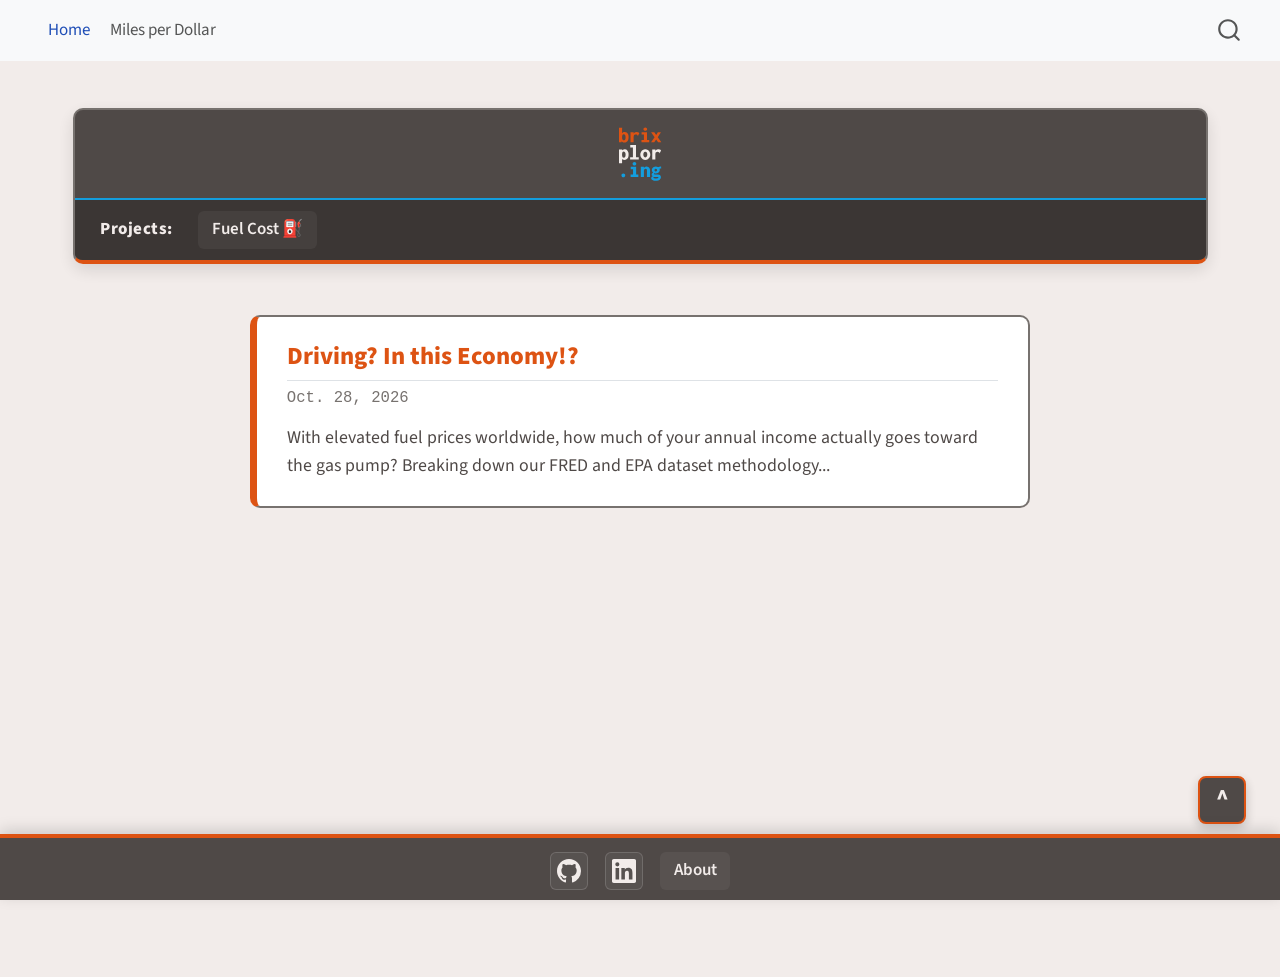
==== index.html @ 13d67060 "Built site for gh-pages" ====
<!DOCTYPE html>
<html xmlns="http://www.w3.org/1999/xhtml" lang="en" xml:lang="en"><head>

<meta charset="utf-8">
<meta name="generator" content="quarto-1.11.9">

<meta name="viewport" content="width=device-width, initial-scale=1.0, user-scalable=yes">


<title>brixplor.ing | Home</title>
<style>
/* Default styles provided by pandoc.
** See https://pandoc.org/MANUAL.html#variables-for-html for config info.
*/
span.smallcaps{font-variant: small-caps;}
div.columns{display: flex; gap: 1.5em;}
div.column{flex: auto;}
@media screen {
div.columns{gap: min(4vw, 1.5em);}
div.column{overflow-x: auto;}
}
div.hanging-indent{margin-left: 1.5em; text-indent: -1.5em;}
ul.task-list{list-style: none;}
ul.task-list li input[type="checkbox"] {
  width: 0.8em;
  margin: 0 0.8em 0.2em -1em; /* quarto-specific, see https://github.com/quarto-dev/quarto-cli/issues/4556 */ 
  vertical-align: middle;
}
</style>


<script src="site_libs/quarto-nav/quarto-nav.js"></script>
<script src="site_libs/quarto-nav/headroom.min.js"></script>
<script src="site_libs/clipboard/clipboard.min.js"></script>
<script src="site_libs/quarto-search/autocomplete.umd.js"></script>
<script src="site_libs/quarto-search/fuse.min.js"></script>
<script src="site_libs/quarto-search/quarto-search.js"></script>
<meta name="quarto:offset" content="./">
<script src="site_libs/quarto-html/quarto.js" type="module"></script>
<script src="site_libs/quarto-html/tabsets/tabsets.js" type="module"></script>
<script src="site_libs/quarto-html/scrollable-regions/scrollable-regions.js" type="module"></script>
<script src="site_libs/quarto-html/popper.min.js"></script>
<script src="site_libs/quarto-html/tippy.umd.min.js"></script>
<script src="site_libs/quarto-html/anchor.min.js"></script>
<link href="site_libs/quarto-html/tippy.css" rel="stylesheet">
<link href="site_libs/quarto-html/quarto-syntax-highlighting-63b5708e65d6cd79cd7618c58d0c21e7.css" rel="stylesheet" id="quarto-text-highlighting-styles">
<script src="site_libs/bootstrap/bootstrap.min.js"></script>
<link href="site_libs/bootstrap/bootstrap-icons.css" rel="stylesheet">
<link href="site_libs/bootstrap/bootstrap-8d3ad9c781c51ccd60b292c95058b2c2.min.css" rel="stylesheet" append-hash="true" id="quarto-bootstrap" data-mode="light">
<script id="quarto-search-options" type="application/json">{
  "location": "navbar",
  "copy-button": false,
  "collapse-after": 3,
  "panel-placement": "end",
  "type": "overlay",
  "limit": 50,
  "keyboard-shortcut": [
    "f",
    "/",
    "s"
  ],
  "show-item-context": false,
  "language": {
    "search-no-results-text": "No results",
    "search-matching-documents-text": "matching documents",
    "search-copy-link-title": "Copy link to search",
    "search-hide-matches-text": "Hide additional matches",
    "search-more-match-text": "more match in this document",
    "search-more-matches-text": "more matches in this document",
    "search-clear-button-title": "Clear",
    "search-text-placeholder": "",
    "search-detached-cancel-button-title": "Cancel",
    "search-submit-button-title": "Submit",
    "search-label": "Search"
  }
}</script>


<link rel="stylesheet" href="styles.css">
</head>

<body class="nav-fixed quarto-light"><a id="quarto-skip-link" class="visually-hidden-focusable" href="#quarto-document-content">Skip to main content</a>

<div id="quarto-search-results"></div>
  <header id="quarto-header" class="headroom fixed-top">
    <nav class="navbar navbar-expand-lg " data-bs-theme="dark" aria-label="Site">
      <div class="navbar-container container-fluid">
      <div class="navbar-brand-container mx-auto">
    <a href="./index.html" class="navbar-brand navbar-brand-logo">
    <img src="./images/brixplor_logomintext.svg" alt="" class="navbar-logo light-content">
    <img src="./images/brixplor_logomintext.svg" alt="" class="navbar-logo dark-content">
    </a>
  </div>
          <button class="navbar-toggler" type="button" data-bs-toggle="collapse" data-bs-target="#navbarCollapse" aria-controls="navbarCollapse" aria-expanded="false" aria-label="Toggle navigation" onclick="if (window.quartoToggleHeadroom) { window.quartoToggleHeadroom(); }">
  <span class="navbar-toggler-icon"></span>
</button>
          <div class="collapse navbar-collapse" id="navbarCollapse">
            <ul class="navbar-nav navbar-nav-scroll me-auto">
  <li class="nav-item">
    <a class="nav-link active" href="./index.html" aria-current="page"> 
<span class="menu-text">Home</span></a>
  </li>  
  <li class="nav-item">
    <a class="nav-link" href="./mpg.html"> 
<span class="menu-text">Miles per Dollar</span></a>
  </li>  
</ul>
          </div> <!-- /navcollapse -->
            <div class="quarto-navbar-tools">
</div>
            <div id="quarto-search" class="" title="Search"></div>
      </div> <!-- /container-fluid -->
    </nav>
</header>
<!-- content -->
<div id="quarto-content" class="quarto-container page-columns page-rows-contents page-layout-full page-navbar">
<!-- sidebar -->
<!-- margin-sidebar -->
    
<!-- main -->
<main class="content column-page" id="quarto-document-content" tabindex="-1"><header id="title-block-header" class="quarto-title-block"></header>
<header id="main-header" class="site-header">
  <div class="logo-stage">
    <a href="index.html" class="gliding-logo">
      <img src="images/brixplor_logomintext.svg" alt="brixplor.ing logo">
    </a>
  </div>

  <nav class="projects-bar" aria-label="Projects Navigation">
    <span class="projects-label">Projects:</span>
    <a href="mpg.html" class="project-link">Fuel Cost ⛽</a>
  </nav>
</header>

<script>
  // Glide logo from center to left on scroll
  const headerEl = document.getElementById("main-header");
  window.addEventListener("scroll", () => {
    if (window.scrollY > 40) {
      headerEl.classList.add("scrolled");
    } else {
      headerEl.classList.remove("scrolled");
    }
  });
</script>




<div class="home-wrapper">

  <!-- DATED WRITEUP POSTS -->
  <main class="posts-feed">

    <a href="mpg.html" class="post-card">
      <h2 class="post-title anchored">Driving? In this Economy!?</h2>
      <span class="post-date">Oct. 28, 2026</span>
      <p class="post-excerpt">
        With elevated fuel prices worldwide, how much of your annual income actually goes toward the gas pump? Breaking down our FRED and EPA dataset methodology...
      </p>
    </a>

  </main>

</div>

<!-- RETURN TO TOP BUTTON -->
<button id="backToTopBtn" class="back-to-top" title="Return to top" aria-label="Return to top">
  ^
</button>

<script>
  // Glide logo from center to left on scroll
  const headerEl = document.getElementById("main-header");
  window.addEventListener("scroll", () => {
    if (window.scrollY > 40) {
      headerEl.classList.add("scrolled");
    } else {
      headerEl.classList.remove("scrolled");
    }
  });

  // Smooth scroll back to top
  const backToTopBtn = document.getElementById("backToTopBtn");
  backToTopBtn.addEventListener("click", () => {
    window.scrollTo({ top: 0, behavior: "smooth" });
  });
</script>



</main> <!-- /main -->
<footer id="main-footer" class="site-footer">
  <div class="footer-content">
    <div class="footer-left">
      <!-- GitHub Repo Link -->
      <a href="https://github.com/brixplor/brixplor.ing" class="footer-icon-link" target="_blank" rel="noopener noreferrer" aria-label="GitHub Repository" title="GitHub Repository">
        <svg xmlns="http://www.w3.org/2000/svg" width="24" height="24" viewbox="0 0 24 24" fill="currentColor">
          <path d="M12 0C5.37 0 0 5.37 0 12c0 5.31 3.435 9.795 8.205 11.385.6.105.825-.255.825-.57 0-.285-.015-1.23-.015-2.235-3.015.555-3.795-.735-4.035-1.41-.135-.345-.72-1.41-1.23-1.695-.42-.225-1.02-.78-.015-.795.945-.015 1.62.87 1.845 1.23 1.08 1.815 2.805 1.305 3.495.99.105-.78.42-1.305.765-1.605-2.67-.3-5.46-1.335-5.46-5.925 0-1.305.465-2.385 1.23-3.225-.12-.3-.54-1.53.12-3.18 0 0 1.005-.315 3.3 1.23.96-.27 1.98-.405 3-.405s2.04.135 3 .405c2.295-1.56 3.3-1.23 3.3-1.23.66 1.65.24 2.88.12 3.18.765.84 1.23 1.905 1.23 3.225 0 4.605-2.805 5.625-5.475 5.925.435.375.81 1.095.81 2.22 0 1.605-.015 2.895-.015 3.3 0 .315.225.69.825.57A12.02 12.02 0 0024 12c0-6.63-5.37-12-12-12z"></path>
        </svg>
      </a>

      <!-- LinkedIn Profile Link -->
      <a href="https://www.linkedin.com/in/brian-whitney001/" class="footer-icon-link" target="_blank" rel="noopener noreferrer" aria-label="LinkedIn Profile" title="LinkedIn Profile">
        <svg xmlns="http://www.w3.org/2000/svg" width="24" height="24" viewbox="0 0 24 24" fill="currentColor">
          <path d="M20.447 20.452h-3.554v-5.569c0-1.328-.027-3.037-1.852-3.037-1.853 0-2.136 1.445-2.136 2.939v5.667H9.351V9h3.414v1.561h.046c.477-.9 1.637-1.85 3.37-1.85 3.601 0 4.267 2.37 4.267 5.455v6.286zM5.337 7.433a2.062 2.062 0 01-2.063-2.065 2.064 2.064 0 112.063 2.065zm1.782 13.019H3.555V9h3.564v11.452zM22.225 0H1.771C.792 0 0 .774 0 1.729v20.542C0 23.227.792 24 1.771 24h20.451C23.2 24 24 23.227 24 22.271V1.729C24 .774 23.2 0 22.222 0h.003z"></path>
        </svg>
      </a>

      <!-- About Page Link -->
      <a href="about.html" class="project-link">About</a>
    </div>
  </div>
</footer>
<script id="quarto-html-after-body" type="application/javascript">
  window.document.addEventListener("DOMContentLoaded", function (event) {
    const icon = "";
    const anchorJS = new window.AnchorJS();
    anchorJS.options = {
      placement: 'right',
      icon: icon
    };
    anchorJS.add('.anchored');
    const isCodeAnnotation = (el) => {
      for (const clz of el.classList) {
        if (clz.startsWith('code-annotation-')) {                     
          return true;
        }
      }
      return false;
    }
    const onCopySuccess = function(e) {
      // button target
      const button = e.trigger;
      // don't keep focus
      button.blur();
      // flash "checked"
      button.classList.add('code-copy-button-checked');
      var currentTitle = button.getAttribute("title");
      button.setAttribute("title", "Copied!");
      let tooltip;
      if (window.bootstrap) {
        button.setAttribute("data-bs-toggle", "tooltip");
        button.setAttribute("data-bs-placement", "left");
        button.setAttribute("data-bs-title", "Copied!");
        tooltip = new bootstrap.Tooltip(button, 
          { trigger: "manual", 
            customClass: "code-copy-button-tooltip",
            offset: [0, -8]});
        tooltip.show();    
      }
      setTimeout(function() {
        if (tooltip) {
          tooltip.hide();
          button.removeAttribute("data-bs-title");
          button.removeAttribute("data-bs-toggle");
          button.removeAttribute("data-bs-placement");
        }
        button.setAttribute("title", currentTitle);
        button.classList.remove('code-copy-button-checked');
      }, 1000);
      // clear code selection
      e.clearSelection();
    }
    const getTextToCopy = function(trigger) {
      const outerScaffold = trigger.parentElement.cloneNode(true);
      const codeEl = outerScaffold.querySelector('code');
      for (const childEl of codeEl.children) {
        if (isCodeAnnotation(childEl)) {
          childEl.remove();
        }
      }
      return codeEl.innerText;
    }
    const clipboard = new window.ClipboardJS('.code-copy-button:not([data-in-quarto-modal])', {
      text: getTextToCopy
    });
    clipboard.on('success', onCopySuccess);
    if (window.document.getElementById('quarto-embedded-source-code-modal')) {
      const clipboardModal = new window.ClipboardJS('.code-copy-button[data-in-quarto-modal]', {
        text: getTextToCopy,
        container: window.document.getElementById('quarto-embedded-source-code-modal')
      });
      clipboardModal.on('success', onCopySuccess);
    }
      var localhostRegex = new RegExp(/^(?:http|https):\/\/localhost\:?[0-9]*\//);
      var mailtoRegex = new RegExp(/^mailto:/);
        var filterRegex = new RegExp("https:\/\/brixplor\.github\.io\/brixplor\.ing\/");
      var isInternal = (href) => {
          return filterRegex.test(href) || localhostRegex.test(href) || mailtoRegex.test(href);
      }
      // Inspect non-navigation links and adorn them if external
      window.quartoDecorateExternalLinks = function (root) {
     var links = (root || window.document).querySelectorAll('a[href]:not(.nav-link):not(.navbar-brand):not(.toc-action):not(.sidebar-link):not(.sidebar-item-toggle):not(.pagination-link):not(.no-external):not([aria-hidden]):not(.dropdown-item):not(.quarto-navigation-tool):not(.about-link)');
      for (var i=0; i<links.length; i++) {
        const link = links[i];
        if (!isInternal(link.href)) {
          // undo the damage that might have been done by quarto-nav.js in the case of
          // links that we want to consider external
          if (link.dataset.originalHref !== undefined) {
            link.href = link.dataset.originalHref;
          }
          if (!link.classList.contains('no-external-icon')) {
          }
        }
      }
      };
      window.quartoDecorateExternalLinks(window.document);
    // Esc closes the popup (WCAG 1.4.13) and focus leaving both trigger and
    // popup closes it (WCAG 2.4.11); tippy handles neither for interactive popups.
    const hideOnEscAndFocusOut = {
      name: 'hideOnEscAndFocusOut',
      defaultValue: true,
      fn(instance) {
        const dismiss = () => {
          // A show scheduled by the trigger delay would otherwise reopen it
          instance.clearDelayTimeouts();
          instance.hide();
        };
        const onKeyDown = (event) => {
          if (event.key !== 'Escape') {
            return;
          }
          // Keep Esc from also reaching page handlers (e.g. reveal.js overview),
          // except an open reveal.js slide menu, which Esc should close too.
          // The menu handles keys only when its keyboard option is on.
          const menuHandlesEsc = window.Reveal?.getPlugin?.('menu')?.isOpen() &&
            window.Reveal.getConfig().menu?.keyboard !== false;
          if (!menuHandlesEsc) {
            event.stopPropagation();
          }
          if (instance.popper.contains(window.document.activeElement)) {
            // Disabled while refocusing so the focus trigger does not reopen it
            instance.disable();
            instance.reference.focus();
            instance.enable();
          }
          dismiss();
        };
        const onFocusOut = (event) => {
          const target = event.relatedTarget;
          if (target && !instance.reference.contains(target) &&
              !instance.popper.contains(target)) {
            dismiss();
          }
        };
        // On the trigger too: a click trigger (code-annotations: select) has no
        // blur handling. Attached for the instance's lifetime so leaving the
        // trigger also cancels a show still pending on the trigger delay.
        instance.reference.addEventListener('focusout', onFocusOut);
        return {
          onShow() {
            window.document.addEventListener('keydown', onKeyDown, true);
            instance.popper.addEventListener('focusout', onFocusOut);
          },
          onHide() {
            window.document.removeEventListener('keydown', onKeyDown, true);
            instance.popper.removeEventListener('focusout', onFocusOut);
          },
          onDestroy() {
            instance.reference.removeEventListener('focusout', onFocusOut);
          },
        };
      },
    };
    function tippyHover(el, contentFn, onTriggerFn, onUntriggerFn) {
      const config = {
        allowHTML: true,
        maxWidth: 500,
        delay: 100,
        arrow: false,
        appendTo: function(el) {
            return el.parentElement;
        },
        interactive: true,
        interactiveBorder: 10,
        theme: 'quarto',
        placement: 'bottom-start',
        plugins: [hideOnEscAndFocusOut],
      };
      if (contentFn) {
        config.content = contentFn;
      }
      if (onTriggerFn) {
        config.onTrigger = onTriggerFn;
      }
      if (onUntriggerFn) {
        config.onUntrigger = onUntriggerFn;
      }
      window.tippy(el, config); 
    }
    const noterefs = window.document.querySelectorAll('a[role="doc-noteref"]');
    for (var i=0; i<noterefs.length; i++) {
      const ref = noterefs[i];
      tippyHover(ref, function() {
        // use id or data attribute instead here
        let href = ref.getAttribute('data-footnote-href') || ref.getAttribute('href');
        try { href = new URL(href).hash; } catch {}
        const id = href.replace(/^#\/?/, "");
        const note = window.document.getElementById(id);
        if (note) {
          return note.innerHTML;
        } else {
          return "";
        }
      });
    }
    const xrefs = window.document.querySelectorAll('a.quarto-xref');
    const processXRef = (id, note) => {
      // Strip column container classes
      const stripColumnClz = (el) => {
        el.classList.remove("page-full", "page-columns");
        if (el.children) {
          for (const child of el.children) {
            stripColumnClz(child);
          }
        }
      }
      stripColumnClz(note)
      if (id === null || id.startsWith('sec-')) {
        // Special case sections, only their first couple elements
        const container = document.createElement("div");
        if (note.children && note.children.length > 2) {
          container.appendChild(note.children[0].cloneNode(true));
          for (let i = 1; i < note.children.length; i++) {
            const child = note.children[i];
            if (child.tagName === "P" && child.innerText === "") {
              continue;
            } else {
              container.appendChild(child.cloneNode(true));
              break;
            }
          }
          if (window.Quarto?.typesetMath) {
            window.Quarto.typesetMath(container);
          }
          return container.innerHTML
        } else {
          if (window.Quarto?.typesetMath) {
            window.Quarto.typesetMath(note);
          }
          return note.innerHTML;
        }
      } else {
        // Remove any anchor links if they are present
        const anchorLink = note.querySelector('a.anchorjs-link');
        if (anchorLink) {
          anchorLink.remove();
        }
        if (window.Quarto?.typesetMath) {
          window.Quarto.typesetMath(note);
        }
        if (note.classList.contains("callout")) {
          return note.outerHTML;
        } else {
          return note.innerHTML;
        }
      }
    }
    for (var i=0; i<xrefs.length; i++) {
      const xref = xrefs[i];
      tippyHover(xref, undefined, function(instance) {
        instance.disable();
        let url = xref.getAttribute('href');
        let hash = undefined; 
        if (url.startsWith('#')) {
          hash = url;
        } else {
          try { hash = new URL(url).hash; } catch {}
        }
        if (hash) {
          const id = hash.replace(/^#\/?/, "");
          const note = window.document.getElementById(id);
          if (note !== null) {
            try {
              const html = processXRef(id, note.cloneNode(true));
              instance.setContent(html);
            } finally {
              instance.enable();
              instance.show();
            }
          } else {
            // See if we can fetch this
            fetch(url.split('#')[0])
            .then(res => res.text())
            .then(html => {
              const parser = new DOMParser();
              const htmlDoc = parser.parseFromString(html, "text/html");
              const note = htmlDoc.getElementById(id);
              if (note !== null) {
                const html = processXRef(id, note);
                instance.setContent(html);
              } 
            }).finally(() => {
              instance.enable();
              instance.show();
            });
          }
        } else {
          // See if we can fetch a full url (with no hash to target)
          // This is a special case and we should probably do some content thinning / targeting
          fetch(url)
          .then(res => res.text())
          .then(html => {
            const parser = new DOMParser();
            const htmlDoc = parser.parseFromString(html, "text/html");
            const note = htmlDoc.querySelector('main.content');
            if (note !== null) {
              // This should only happen for chapter cross references
              // (since there is no id in the URL)
              // remove the first header
              if (note.children.length > 0 && note.children[0].tagName === "HEADER") {
                note.children[0].remove();
              }
              const html = processXRef(null, note);
              instance.setContent(html);
            } 
          }).finally(() => {
            instance.enable();
            instance.show();
          });
        }
      }, function(instance) {
      });
    }
        let selectedAnnoteEl;
        const selectorForAnnotation = ( cell, annotation) => {
          let cellAttr = 'data-code-cell="' + cell + '"';
          let lineAttr = 'data-code-annotation="' +  annotation + '"';
          const selector = 'span[' + cellAttr + '][' + lineAttr + ']';
          return selector;
        }
        const selectCodeLines = (annoteEl) => {
          const doc = window.document;
          const targetCell = annoteEl.getAttribute("data-target-cell");
          const targetAnnotation = annoteEl.getAttribute("data-target-annotation");
          const annoteSpan = window.document.querySelector(selectorForAnnotation(targetCell, targetAnnotation));
          const lines = annoteSpan.getAttribute("data-code-lines").split(",");
          const lineIds = lines.map((line) => {
            return targetCell + "-" + line;
          })
          // Each band is positioned against its own containing block, which is
          // not the offsetParent of the lines, so place it from client rects.
          const placeBand = (band, firstEl, lastEl, codeBlock) => {
            const container = band.offsetParent;
            if (container === null) {
              return;
            }
            const containerRect = container.getBoundingClientRect();
            // Reveal.js scales slides with a transform, so convert client
            // pixels back to the CSS pixels of the container.
            const scale = containerRect.height / container.offsetHeight || 1;
            const firstRect = firstEl.getBoundingClientRect();
            const lastRect = lastEl.getBoundingClientRect();
            const top = (firstRect.top - containerRect.top) / scale - container.clientTop + container.scrollTop;
            const height = (lastRect.bottom - firstRect.top) / scale;
            band.style.top = top - 2 + "px";
            band.style.height = height + 4 + "px";
            if (codeBlock) {
              // Without the copy button wrapper, the containing block is wider
              // than the code block, so span the code block explicitly.
              const blockRect = codeBlock.getBoundingClientRect();
              band.style.left = (blockRect.left - containerRect.left) / scale - container.clientLeft + container.scrollLeft + "px";
              band.style.width = blockRect.width / scale + "px";
            }
          };
          if (lineIds.length > 0) {
            const el = window.document.getElementById(lineIds[0]);
            const lastEl = window.document.getElementById(lineIds[lineIds.length - 1]);
            const parent = el.parentElement.parentElement;
            // cook up a div (if necessary) and position it
            let div = window.document.getElementById("code-annotation-line-highlight");
            if (div === null) {
              div = window.document.createElement("div");
              div.setAttribute("id", "code-annotation-line-highlight");
              div.style.position = 'absolute';
              parent.appendChild(div);
            }
            placeBand(div, el, lastEl, parent.closest("div.sourceCode") || parent);
            let gutterDiv = window.document.getElementById("code-annotation-line-highlight-gutter");
            if (gutterDiv === null) {
              gutterDiv = window.document.createElement("div");
              gutterDiv.setAttribute("id", "code-annotation-line-highlight-gutter");
              gutterDiv.style.position = 'absolute';
              const codeCell = window.document.getElementById(targetCell);
              const gutter = codeCell.querySelector('.code-annotation-gutter');
              gutter.appendChild(gutterDiv);
            }
            placeBand(gutterDiv, el, lastEl);
            selectedAnnoteEl = annoteEl;
          }
        };
        const unselectCodeLines = () => {
          const elementsIds = ["code-annotation-line-highlight", "code-annotation-line-highlight-gutter"];
          elementsIds.forEach((elId) => {
            const div = window.document.getElementById(elId);
            if (div) {
              div.remove();
            }
          });
          selectedAnnoteEl = undefined;
        };
          // Handle positioning of the toggle
      window.addEventListener(
        "resize",
        throttle(() => {
          elRect = undefined;
          if (selectedAnnoteEl) {
            selectCodeLines(selectedAnnoteEl);
          }
        }, 10)
      );
      function throttle(fn, ms) {
      let throttle = false;
      let timer;
        return (...args) => {
          if(!throttle) { // first call gets through
              fn.apply(this, args);
              throttle = true;
          } else { // all the others get throttled
              if(timer) clearTimeout(timer); // cancel #2
              timer = setTimeout(() => {
                fn.apply(this, args);
                timer = throttle = false;
              }, ms);
          }
        };
      }
        // Attach click handler to the DT
        const annoteDls = window.document.querySelectorAll('dt[data-target-cell]');
        for (const annoteDlNode of annoteDls) {
          annoteDlNode.addEventListener('click', (event) => {
            const clickedEl = event.target;
            if (clickedEl !== selectedAnnoteEl) {
              unselectCodeLines();
              const activeEl = window.document.querySelector('dt[data-target-cell].code-annotation-active');
              if (activeEl) {
                activeEl.classList.remove('code-annotation-active');
              }
              selectCodeLines(clickedEl);
              clickedEl.classList.add('code-annotation-active');
            } else {
              // Unselect the line
              unselectCodeLines();
              clickedEl.classList.remove('code-annotation-active');
            }
          });
        }
    const findCites = (el) => {
      const parentEl = el.parentElement;
      if (parentEl) {
        const cites = parentEl.dataset.cites;
        if (cites) {
          return {
            el,
            cites: cites.split(' ')
          };
        } else {
          return findCites(el.parentElement)
        }
      } else {
        return undefined;
      }
    };
    var bibliorefs = window.document.querySelectorAll('a[role="doc-biblioref"]');
    for (var i=0; i<bibliorefs.length; i++) {
      const ref = bibliorefs[i];
      const citeInfo = findCites(ref);
      if (citeInfo) {
        tippyHover(citeInfo.el, function() {
          var popup = window.document.createElement('div');
          citeInfo.cites.forEach(function(cite) {
            var citeDiv = window.document.createElement('div');
            citeDiv.classList.add('hanging-indent');
            citeDiv.classList.add('csl-entry');
            var biblioDiv = window.document.getElementById('ref-' + cite);
            if (biblioDiv) {
              citeDiv.innerHTML = biblioDiv.innerHTML;
            }
            popup.appendChild(citeDiv);
          });
          return popup.innerHTML;
        });
      }
    }
  });
  </script>
  <script type="application/javascript">
  window.quartoScrollableRegionsLabels = {"code":"Scrollable code","output":"Scrollable output"};
  </script>
</div> <!-- /content -->




</body></html>
---- site_libs/quarto-html/tippy.css ----
.tippy-box[data-animation=fade][data-state=hidden]{opacity:0}[data-tippy-root]{max-width:calc(100vw - 10px)}.tippy-box{position:relative;background-color:#333;color:#fff;border-radius:4px;font-size:14px;line-height:1.4;white-space:normal;outline:0;transition-property:transform,visibility,opacity}.tippy-box[data-placement^=top]>.tippy-arrow{bottom:0}.tippy-box[data-placement^=top]>.tippy-arrow:before{bottom:-7px;left:0;border-width:8px 8px 0;border-top-color:initial;transform-origin:center top}.tippy-box[data-placement^=bottom]>.tippy-arrow{top:0}.tippy-box[data-placement^=bottom]>.tippy-arrow:before{top:-7px;left:0;border-width:0 8px 8px;border-bottom-color:initial;transform-origin:center bottom}.tippy-box[data-placement^=left]>.tippy-arrow{right:0}.tippy-box[data-placement^=left]>.tippy-arrow:before{border-width:8px 0 8px 8px;border-left-color:initial;right:-7px;transform-origin:center left}.tippy-box[data-placement^=right]>.tippy-arrow{left:0}.tippy-box[data-placement^=right]>.tippy-arrow:before{left:-7px;border-width:8px 8px 8px 0;border-right-color:initial;transform-origin:center right}.tippy-box[data-inertia][data-state=visible]{transition-timing-function:cubic-bezier(.54,1.5,.38,1.11)}.tippy-arrow{width:16px;height:16px;color:#333}.tippy-arrow:before{content:"";position:absolute;border-color:transparent;border-style:solid}.tippy-content{position:relative;padding:5px 9px;z-index:1}
---- site_libs/quarto-html/quarto-syntax-highlighting-63b5708e65d6cd79cd7618c58d0c21e7.css ----
/* quarto syntax highlight colors */
:root {
  --quarto-hl-ot-color: #003B4F;
  --quarto-hl-at-color: #657422;
  --quarto-hl-ss-color: #20794D;
  --quarto-hl-an-color: #5E5E5E;
  --quarto-hl-fu-color: #4758AB;
  --quarto-hl-st-color: #20794D;
  --quarto-hl-cf-color: #003B4F;
  --quarto-hl-op-color: #5E5E5E;
  --quarto-hl-er-color: #AD0000;
  --quarto-hl-bn-color: #AD0000;
  --quarto-hl-al-color: #AD0000;
  --quarto-hl-va-color: #111111;
  --quarto-hl-bu-color: inherit;
  --quarto-hl-ex-color: inherit;
  --quarto-hl-pp-color: #AD0000;
  --quarto-hl-in-color: #5E5E5E;
  --quarto-hl-vs-color: #20794D;
  --quarto-hl-wa-color: #5E5E5E;
  --quarto-hl-do-color: #5E5E5E;
  --quarto-hl-im-color: #00769E;
  --quarto-hl-ch-color: #20794D;
  --quarto-hl-dt-color: #AD0000;
  --quarto-hl-fl-color: #AD0000;
  --quarto-hl-co-color: #5E5E5E;
  --quarto-hl-cv-color: #5E5E5E;
  --quarto-hl-cn-color: #8f5902;
  --quarto-hl-sc-color: #5E5E5E;
  --quarto-hl-dv-color: #AD0000;
  --quarto-hl-kw-color: #003B4F;
}

/* other quarto variables */
:root {
  --quarto-font-monospace: SFMono-Regular, Menlo, Monaco, Consolas, "Liberation Mono", "Courier New", monospace;
}

/* syntax highlight based on Pandoc's rules */
pre > code.sourceCode > span {
  color: #003B4F;
}

code.sourceCode > span {
  color: #003B4F;
}

div.sourceCode,
div.sourceCode pre.sourceCode {
  color: #003B4F;
}

/* Normal */
code span {
  color: #003B4F;
}

/* Alert */
code span.al {
  color: #AD0000;
  font-style: inherit;
}

/* Annotation */
code span.an {
  color: #5E5E5E;
  font-style: inherit;
}

/* Attribute */
code span.at {
  color: #657422;
  font-style: inherit;
}

/* BaseN */
code span.bn {
  color: #AD0000;
  font-style: inherit;
}

/* BuiltIn */
code span.bu {
  font-style: inherit;
}

/* ControlFlow */
code span.cf {
  color: #003B4F;
  font-weight: bold;
  font-style: inherit;
}

/* Char */
code span.ch {
  color: #20794D;
  font-style: inherit;
}

/* Constant */
code span.cn {
  color: #8f5902;
  font-style: inherit;
}

/* Comment */
code span.co {
  color: #5E5E5E;
  font-style: inherit;
}

/* CommentVar */
code span.cv {
  color: #5E5E5E;
  font-style: italic;
}

/* Documentation */
code span.do {
  color: #5E5E5E;
  font-style: italic;
}

/* DataType */
code span.dt {
  color: #AD0000;
  font-style: inherit;
}

/* DecVal */
code span.dv {
  color: #AD0000;
  font-style: inherit;
}

/* Error */
code span.er {
  color: #AD0000;
  font-style: inherit;
}

/* Extension */
code span.ex {
  font-style: inherit;
}

/* Float */
code span.fl {
  color: #AD0000;
  font-style: inherit;
}

/* Function */
code span.fu {
  color: #4758AB;
  font-style: inherit;
}

/* Import */
code span.im {
  color: #00769E;
  font-style: inherit;
}

/* Information */
code span.in {
  color: #5E5E5E;
  font-style: inherit;
}

/* Keyword */
code span.kw {
  color: #003B4F;
  font-weight: bold;
  font-style: inherit;
}

/* Operator */
code span.op {
  color: #5E5E5E;
  font-style: inherit;
}

/* Other */
code span.ot {
  color: #003B4F;
  font-style: inherit;
}

/* Preprocessor */
code span.pp {
  color: #AD0000;
  font-style: inherit;
}

/* SpecialChar */
code span.sc {
  color: #5E5E5E;
  font-style: inherit;
}

/* SpecialString */
code span.ss {
  color: #20794D;
  font-style: inherit;
}

/* String */
code span.st {
  color: #20794D;
  font-style: inherit;
}

/* Variable */
code span.va {
  color: #111111;
  font-style: inherit;
}

/* VerbatimString */
code span.vs {
  color: #20794D;
  font-style: inherit;
}

/* Warning */
code span.wa {
  color: #5E5E5E;
  font-style: italic;
}

.prevent-inlining {
  content: "</";
}

/*# sourceMappingURL=054cc16b9e9817627be6994582d2ffb5.css.map */
---- styles.css ----
/* css styles */
  :root {
    --brix-orange: #dd5313;
    --brix-blue: #139ddd;
    --brix-offwhite: #f2ecea;
    --brix-dark-gray: #4f4947;
    --brix-mid-gray: #77726f;
    --brix-card-bg: #ffffff;
  }

  body {
    background-color: var(--brix-offwhite);
    color: var(--brix-dark-gray);
  }

  /* Main Container */
  .home-wrapper {
    max-width: 960px;
    margin: 0 auto;
    padding: 0.5rem 1rem 4rem 1rem;
  }

  /* Sticky Header & Gliding Logo */
  .site-header {
    position: sticky;
    top: 0;
    z-index: 1000;
    background-color: var(--brix-dark-gray);
    border: 2px solid var(--brix-mid-gray);
    border-bottom: 4px solid var(--brix-orange);
    border-radius: 10px;
    overflow: hidden;
    margin-bottom: 2.5rem;
    box-shadow: 0 6px 18px rgba(0, 0, 0, 0.12);
  }

  .logo-stage {
    position: relative;
    height: 88px;
    display: flex;
    align-items: center;
    padding: 0 1.5rem;
    transition: height 0.35s ease;
  }

  .site-header.scrolled .logo-stage {
    height: 64px;
  }

  /* Starts centered, glides to the left on scroll */
  .gliding-logo {
    position: absolute;
    left: 50%;
    transform: translateX(-50%);
    transition: left 0.45s cubic-bezier(0.22, 1, 0.36, 1),
                transform 0.45s cubic-bezier(0.22, 1, 0.36, 1);
    display: flex;
    align-items: center;
    text-decoration: none;
  }

  .site-header.scrolled .gliding-logo {
    left: 1.5rem;
    transform: translateX(0);
  }

  .gliding-logo img {
    height: 54px;
    width: auto;
    transition: height 0.35s ease;
  }

  .site-header.scrolled .gliding-logo img {
    height: 40px;
  }

  /* Projects Navigation Bar */
  .projects-bar {
    background-color: #3b3634;
    border-top: 2px solid var(--brix-blue);
    padding: 0.65rem 1.5rem;
    display: flex;
    align-items: center;
    gap: 1.25rem;
    flex-wrap: wrap;
    font-size: 1rem;
  }

  .projects-label {
    font-weight: 800;
    color: var(--brix-offwhite);
    letter-spacing: 0.03em;
    margin-right: 0.25rem;
  }

  .project-link {
    color: var(--brix-offwhite);
    text-decoration: none;
    font-weight: 600;
    padding: 0.3rem 0.75rem;
    border-radius: 6px;
    border: 1px solid transparent;
    background-color: rgba(255, 255, 255, 0.05);
    transition: all 0.2s ease;
  }

  .project-link:hover {
    background-color: var(--brix-blue);
    color: #ffffff;
    border-color: var(--brix-offwhite);
    transform: translateY(-2px);
  }

  /* Dated Writeup Post Cards */
  .posts-feed {
    display: flex;
    flex-direction: column;
    gap: 1.5rem;
    max-width: 780px;
    margin: 0 auto;
  }

  .post-card {
    display: block;
    text-decoration: none;
    color: inherit;
    background-color: var(--brix-card-bg);
    border: 2px solid var(--brix-mid-gray);
    border-left: 7px solid var(--brix-orange);
    border-radius: 10px;
    padding: 1.5rem 1.75rem;
    transition: transform 0.22s cubic-bezier(0.22, 1, 0.36, 1),
                box-shadow 0.22s cubic-bezier(0.22, 1, 0.36, 1),
                border-color 0.22s ease;
  }

  /* Post button cursor hover animation */
  .post-card:hover {
    transform: translateY(-5px) scale(1.01);
    border-color: var(--brix-blue);
    border-left-color: var(--brix-blue);
    box-shadow: 0 10px 22px rgba(19, 157, 221, 0.18);
  }

  .post-title {
    margin: 0 0 0.35rem 0;
    font-size: 1.45rem;
    font-weight: 800;
    color: var(--brix-orange);
    transition: color 0.2s ease;
  }

  .post-card:hover .post-title {
    color: var(--brix-blue);
  }

  .post-date {
    font-family: monospace;
    font-size: 0.92rem;
    color: var(--brix-mid-gray);
    margin-bottom: 0.75rem;
    display: block;
  }

  .post-excerpt {
    margin: 0;
    font-size: 1.05rem;
    line-height: 1.6;
    color: var(--brix-dark-gray);
  }

  /* Return to Top Button */
  .back-to-top {
    position: fixed;
    bottom: 4.5rem;
    right: 2rem;
    width: 48px;
    height: 48px;
    border-radius: 8px;
    background-color: var(--brix-dark-gray);
    color: var(--brix-offwhite);
    border: 2px solid var(--brix-orange);
    font-size: 1.4rem;
    font-weight: 800;
    cursor: pointer;
    display: flex;
    align-items: center;
    justify-content: center;
    box-shadow: 0 4px 12px rgba(0, 0, 0, 0.2);
    transition: all 0.2s ease;
    z-index: 999;
  }

  .back-to-top:hover {
    background-color: var(--brix-orange);
    color: #ffffff;
    border-color: var(--brix-blue);
    transform: translateY(-3px);
  }

  /* Reserve space at the bottom of the page so the fixed footer never covers content */
body {
  padding-bottom: 4.5rem;
}

/* Fixed Footer Matching Header Styling */
.site-footer {
  position: fixed;
  bottom: 0;
  left: 0;
  width: 100%;
  z-index: 1000;
  background-color: var(--brix-dark-gray);
  border-top: 4px solid var(--brix-orange);
  box-shadow: 0 -4px 14px rgba(0, 0, 0, 0.15);
  padding: 0.6rem 1.5rem;
}

.footer-content {
  max-width: 960px;
  margin: 0 auto;
  display: flex;
  align-items: center;
  justify-content: center;
}

.footer-left {
  display: flex;
  align-items: center;
  gap: 1rem;
}

/* SVG Icon Buttons */
.footer-icon-link {
  color: var(--brix-offwhite);
  display: flex;
  align-items: center;
  justify-content: center;
  width: 38px;
  height: 38px;
  border-radius: 6px;
  border: 1px solid rgba(255, 255, 255, 0.15);
  background-color: rgba(255, 255, 255, 0.05);
  transition: all 0.2s ease;
}

.footer-icon-link:hover {
  background-color: var(--brix-blue);
  color: #ffffff;
  border-color: var(--brix-offwhite);
  transform: translateY(-2px);
}

.about-bio-card {
  max-width: 780px;
  margin: 0 auto 2.25rem auto;
  background-color: var(--brix-card-bg);
  border: 2px solid var(--brix-mid-gray);
  border-left: 7px solid var(--brix-orange);
  border-radius: 10px;
  padding: 2rem 2.25rem;
  box-shadow: 0 4px 14px rgba(0, 0, 0, 0.06);
}

.about-heading {
  margin-top: 0;
  margin-bottom: 1rem;
  font-size: 1.8rem;
  font-weight: 800;
  color: var(--brix-orange);
}

.about-text {
  font-size: 1.15rem;
  line-height: 1.75;
  color: var(--brix-dark-gray);
  margin-bottom: 1.1rem;
}

.about-text:last-child {
  margin-bottom: 0;
}

.inline-home-link {
  color: var(--brix-orange);
  font-family: monospace;
  font-weight: 700;
  text-decoration: underline;
  text-underline-offset: 3px;
  transition: color 0.2s ease;
}

.inline-home-link:hover {
  color: var(--brix-blue);
}

/* Detailed Embed Cards Grid (LinkedIn & GitHub) */
.embed-cards-grid {
  max-width: 780px;
  margin: 0 auto;
  display: grid;
  grid-template-columns: 1fr 1fr;
  gap: 1.5rem;
}

@media (max-width: 700px) {
  .embed-cards-grid {
    grid-template-columns: 1fr;
  }
}
/* default embed card class. Used by LinkedIn card on about.qmd */
.rich-embed-card {
  display: flex;
  flex-direction: column;
  justify-content: space-between;
  text-decoration: none;
  color: inherit;
  background-color: var(--brix-card-bg);
  border: 2px solid var(--brix-mid-gray);
  border-top: 5px solid var(--brix-blue);
  border-radius: 10px;
  padding: 1.5rem;
  transition: transform 0.22s cubic-bezier(0.22, 1, 0.36, 1),
              box-shadow 0.22s cubic-bezier(0.22, 1, 0.36, 1),
              border-color 0.22s ease;
}
/* embed card for github */
.rich-embed-card.github-card {
  border-top-color: var(--brix-orange);
}
/* default embed card changes from blue to orange upon hover */
.rich-embed-card:hover {
  transform: translateY(-5px);
  border-color: var(--brix-orange);
  box-shadow: 0 10px 22px rgba(19, 157, 221, 0.16);
}
/* github embed card changes from orange to blue upon hover */
.rich-embed-card.github-card:hover {
  transform: translateY(-5px);
  border-color: var(--brix-blue);
  box-shadow: 0 10px 22px rgba(19, 157, 221, 0.16);
}

.embed-card-header {
  display: flex;
  align-items: center;
  gap: 0.85rem;
  margin-bottom: 0.85rem;
}

.embed-platform-label {
  display: block;
  font-family: monospace;
  font-size: 0.8rem;
  text-transform: uppercase;
  letter-spacing: 0.05em;
  color: var(--brix-mid-gray);
}

.embed-card-title {
  margin: 0;
  font-size: 1.25rem;
  font-weight: 800;
  color: var(--brix-dark-gray);
}

.embed-card-desc {
  font-size: 0.96rem;
  line-height: 1.55;
  color: var(--brix-dark-gray);
  margin: 0 0 1.1rem 0;
}

.embed-tags {
  display: flex;
  flex-wrap: wrap;
  gap: 0.5rem;
  margin-bottom: 1.1rem;
}

.embed-tag {
  display: inline-flex;
  align-items: center;
  gap: 0.35rem;
  font-family: monospace;
  font-size: 0.82rem;
  background-color: var(--brix-offwhite);
  color: var(--brix-dark-gray);
  padding: 0.2rem 0.6rem;
  border-radius: 5px;
  border: 1px solid rgba(119, 114, 111, 0.3);
}

.lang-dot {
  width: 9px;
  height: 9px;
  border-radius: 50%;
  display: inline-block;
}

.py-dot { background-color: #3572A5; }
.ojs-dot { background-color: #f1e05a; }
.qmd-dot { background-color: #dd5313; }

.embed-cta {
  font-weight: 700;
  font-size: 0.95rem;
  color: var(--brix-orange);
  transition: color 0.2s ease;
}

.rich-embed-card:hover .embed-cta {
  color: var(--brix-blue);
}

.github-dynamic-card {
  display: flex;
  align-items: stretch;
  transition: transform 0.22s cubic-bezier(0.22, 1, 0.36, 1);
}

.github-dynamic-card:hover {
  transform: translateY(-5px);
}

.dynamic-svg-img {
  width: 100%;
  height: 100%;
  object-fit: cover;
  border-radius: 10px;
  box-shadow: 0 4px 14px rgba(0, 0, 0, 0.06);
}
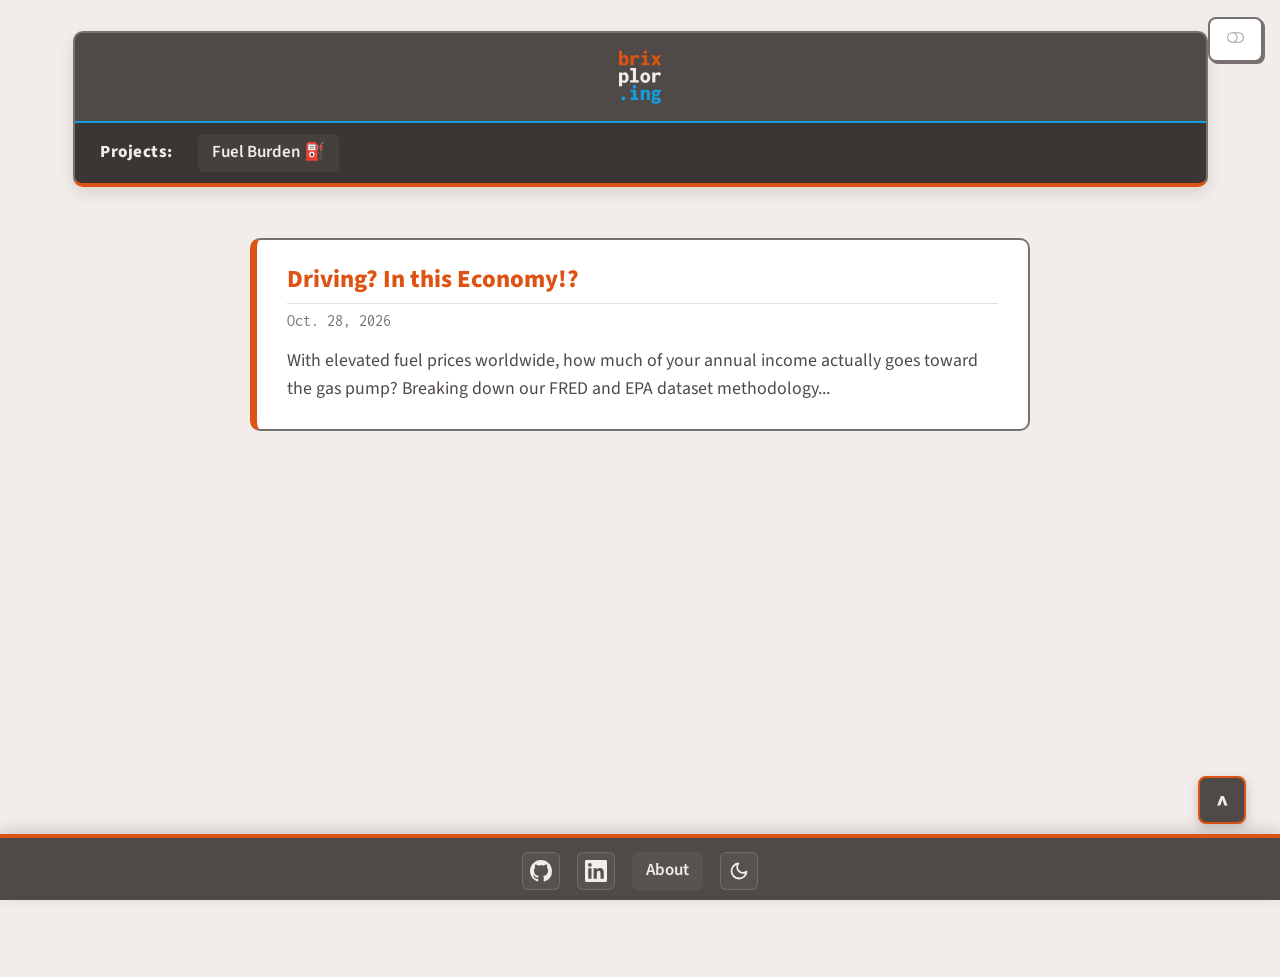
==== commit 762d6884: "Built site for gh-pages" ====
--- a/index.html
+++ b/index.html
@@ -7,7 +7,7 @@
 <meta name="viewport" content="width=device-width, initial-scale=1.0, user-scalable=yes">
 
 
-<title>brixplor.ing | Home</title>
+<title>brixplor.ing | Home – brixplor.ing</title>
 <style>
 /* Default styles provided by pandoc.
 ** See https://pandoc.org/MANUAL.html#variables-for-html for config info.
@@ -30,12 +30,12 @@
 
 
 <script src="site_libs/quarto-nav/quarto-nav.js"></script>
-<script src="site_libs/quarto-nav/headroom.min.js"></script>
 <script src="site_libs/clipboard/clipboard.min.js"></script>
 <script src="site_libs/quarto-search/autocomplete.umd.js"></script>
 <script src="site_libs/quarto-search/fuse.min.js"></script>
 <script src="site_libs/quarto-search/quarto-search.js"></script>
 <meta name="quarto:offset" content="./">
+<link href="./images/brickb.svg" rel="icon" type="image/svg+xml">
 <script src="site_libs/quarto-html/quarto.js" type="module"></script>
 <script src="site_libs/quarto-html/tabsets/tabsets.js" type="module"></script>
 <script src="site_libs/quarto-html/scrollable-regions/scrollable-regions.js" type="module"></script>
@@ -43,16 +43,20 @@
 <script src="site_libs/quarto-html/tippy.umd.min.js"></script>
 <script src="site_libs/quarto-html/anchor.min.js"></script>
 <link href="site_libs/quarto-html/tippy.css" rel="stylesheet">
-<link href="site_libs/quarto-html/quarto-syntax-highlighting-63b5708e65d6cd79cd7618c58d0c21e7.css" rel="stylesheet" id="quarto-text-highlighting-styles">
+<link href="site_libs/quarto-html/quarto-syntax-highlighting-a96b8482f58784b5b0a9eafe282b6dfd.css" rel="stylesheet" class="quarto-color-scheme" id="quarto-text-highlighting-styles">
+<link href="site_libs/quarto-html/quarto-syntax-highlighting-dark-9e796c13549bc37e542157b03a2311d1.css" rel="stylesheet" class="quarto-color-scheme quarto-color-alternate" id="quarto-text-highlighting-styles">
+<link href="site_libs/quarto-html/quarto-syntax-highlighting-a96b8482f58784b5b0a9eafe282b6dfd.css" rel="stylesheet" class="quarto-color-scheme-extra" id="quarto-text-highlighting-styles">
 <script src="site_libs/bootstrap/bootstrap.min.js"></script>
 <link href="site_libs/bootstrap/bootstrap-icons.css" rel="stylesheet">
-<link href="site_libs/bootstrap/bootstrap-8d3ad9c781c51ccd60b292c95058b2c2.min.css" rel="stylesheet" append-hash="true" id="quarto-bootstrap" data-mode="light">
+<link href="site_libs/bootstrap/bootstrap-cc85f887262d374d18a9090ac71396af.min.css" rel="stylesheet" append-hash="true" class="quarto-color-scheme" id="quarto-bootstrap" data-mode="light">
+<link href="site_libs/bootstrap/bootstrap-dark-3c7feabc06e8403216800f2e0b434d79.min.css" rel="stylesheet" append-hash="true" class="quarto-color-scheme quarto-color-alternate" id="quarto-bootstrap" data-mode="dark">
+<link href="site_libs/bootstrap/bootstrap-cc85f887262d374d18a9090ac71396af.min.css" rel="stylesheet" append-hash="true" class="quarto-color-scheme-extra" id="quarto-bootstrap" data-mode="light">
 <script id="quarto-search-options" type="application/json">{
-  "location": "navbar",
+  "location": "sidebar",
   "copy-button": false,
   "collapse-after": 3,
-  "panel-placement": "end",
-  "type": "overlay",
+  "panel-placement": "start",
+  "type": "textbox",
   "limit": 50,
   "keyboard-shortcut": [
     "f",
@@ -77,48 +81,198 @@
 
 
 <link rel="stylesheet" href="styles.css">
+<meta property="og:title" content="brixplor.ing | Home">
+<meta property="og:image" content="https://brixplor.ing/images/brixplor_logomintext.svg">
+<meta property="og:site_name" content="brixplor.ing">
+<meta property="og:locale" content="en_US">
+<meta property="og:image:alt" content="brixplor.ing logo">
+<meta name="twitter:title" content="brixplor.ing | Home">
+<meta name="twitter:image" content="https://brixplor.ing/images/brixplor_logomintext.svg">
+<meta name="twitter:card" content="summary_large_image">
+<meta name="twitter:image:alt" content="brixplor.ing logo">
 </head>
 
-<body class="nav-fixed quarto-light"><a id="quarto-skip-link" class="visually-hidden-focusable" href="#quarto-document-content">Skip to main content</a>
+<body class="quarto-light"><a id="quarto-skip-link" class="visually-hidden-focusable" href="#quarto-document-content">Skip to main content</a><script id="quarto-html-before-body" type="application/javascript">
+    const toggleBodyColorMode = (bsSheetEl) => {
+      const mode = bsSheetEl.getAttribute("data-mode");
+      const bodyEl = window.document.querySelector("body");
+      if (mode === "dark") {
+        bodyEl.classList.add("quarto-dark");
+        bodyEl.classList.remove("quarto-light");
+      } else {
+        bodyEl.classList.add("quarto-light");
+        bodyEl.classList.remove("quarto-dark");
+      }
+    }
+    const toggleBodyColorPrimary = () => {
+      const bsSheetEl = window.document.querySelector("link#quarto-bootstrap:not([rel=disabled-stylesheet])");
+      if (bsSheetEl) {
+        toggleBodyColorMode(bsSheetEl);
+      }
+    }
+    const setColorSchemeToggle = (alternate) => {
+      const toggles = window.document.querySelectorAll('.quarto-color-scheme-toggle');
+      for (let i=0; i < toggles.length; i++) {
+        const toggle = toggles[i];
+        if (toggle) {
+          toggle.setAttribute("aria-checked", alternate ? "true" : "false");
+          if (alternate) {
+            toggle.classList.add("alternate");
+          } else {
+            toggle.classList.remove("alternate");
+          }
+        }
+      }
+    };
+    const toggleColorMode = (alternate) => {
+      // Switch the stylesheets
+      const primaryStylesheets = window.document.querySelectorAll('link.quarto-color-scheme:not(.quarto-color-alternate)');
+      const alternateStylesheets = window.document.querySelectorAll('link.quarto-color-scheme.quarto-color-alternate');
+      manageTransitions('#quarto-margin-sidebar .nav-link', false);
+      if (alternate) {
+        // note: dark is layered on light, we don't disable primary!
+        enableStylesheet(alternateStylesheets);
+        for (const sheetNode of alternateStylesheets) {
+          if (sheetNode.id === "quarto-bootstrap") {
+            toggleBodyColorMode(sheetNode);
+          }
+        }
+      } else {
+        disableStylesheet(alternateStylesheets);
+        enableStylesheet(primaryStylesheets)
+        toggleBodyColorPrimary();
+      }
+      manageTransitions('#quarto-margin-sidebar .nav-link', true);
+      // Switch the toggles
+      setColorSchemeToggle(alternate)
+    }
+    // Hack to workaround the fact that safari doesn't
+    // properly recolor the scrollbar when toggling (#1455).
+    // Not run on load: stylesheets are set before first paint there, and
+    // scrolling would undo the scroll to a URL fragment (#14973).
+    // The one pixel nudge keeps the reader where they were.
+    const refreshSafariScrollbar = () => {
+      if (navigator.userAgent.indexOf('Safari') > 0 && navigator.userAgent.indexOf('Chrome') == -1) {
+        manageTransitions("body", false);
+        const scrollY = window.scrollY;
+        window.scrollTo(0, scrollY > 0 ? scrollY - 1 : 1);
+        setTimeout(() => {
+          window.scrollTo(0, scrollY);
+          manageTransitions("body", true);
+        }, 40);
+      }
+    }
+    const disableStylesheet = (stylesheets) => {
+      for (let i=0; i < stylesheets.length; i++) {
+        const stylesheet = stylesheets[i];
+        stylesheet.rel = 'disabled-stylesheet';
+      }
+    }
+    const enableStylesheet = (stylesheets) => {
+      for (let i=0; i < stylesheets.length; i++) {
+        const stylesheet = stylesheets[i];
+        if(stylesheet.rel !== 'stylesheet') { // for Chrome, which will still FOUC without this check
+          stylesheet.rel = 'stylesheet';
+        }
+      }
+    }
+    const manageTransitions = (selector, allowTransitions) => {
+      const els = window.document.querySelectorAll(selector);
+      for (let i=0; i < els.length; i++) {
+        const el = els[i];
+        if (allowTransitions) {
+          el.classList.remove('notransition');
+        } else {
+          el.classList.add('notransition');
+        }
+      }
+    }
+    const isFileUrl = () => {
+      return window.location.protocol === 'file:';
+    }
+    const hasAlternateSentinel = () => {
+      let styleSentinel = getColorSchemeSentinel();
+      if (styleSentinel !== null) {
+        return styleSentinel === "alternate";
+      } else {
+        return false;
+      }
+    }
+    const setStyleSentinel = (alternate) => {
+      const value = alternate ? "alternate" : "default";
+      if (!isFileUrl()) {
+        window.localStorage.setItem("quarto-color-scheme", value);
+      } else {
+        localAlternateSentinel = value;
+      }
+    }
+    const getColorSchemeSentinel = () => {
+      if (!isFileUrl()) {
+        const storageValue = window.localStorage.getItem("quarto-color-scheme");
+        return storageValue != null ? storageValue : localAlternateSentinel;
+      } else {
+        return localAlternateSentinel;
+      }
+    }
+    const toggleGiscusIfUsed = (isAlternate, darkModeDefault) => {
+      const baseTheme = document.querySelector('#giscus-base-theme')?.value ?? 'light';
+      const alternateTheme = document.querySelector('#giscus-alt-theme')?.value ?? 'dark';
+      let newTheme = '';
+      if(authorPrefersDark) {
+        newTheme = isAlternate ? baseTheme : alternateTheme;
+      } else {
+        newTheme = isAlternate ? alternateTheme : baseTheme;
+      }
+      const changeGiscusTheme = () => {
+        // From: https://github.com/giscus/giscus/issues/336
+        const sendMessage = (message) => {
+          const iframe = document.querySelector('iframe.giscus-frame');
+          if (!iframe) return;
+          iframe.contentWindow.postMessage({ giscus: message }, 'https://giscus.app');
+        }
+        sendMessage({
+          setConfig: {
+            theme: newTheme
+          }
+        });
+      }
+      const isGiscussLoaded = window.document.querySelector('iframe.giscus-frame') !== null;
+      if (isGiscussLoaded) {
+        changeGiscusTheme();
+      }
+    };
+    const authorPrefersDark = false;
+    const darkModeDefault = authorPrefersDark;
+      document.querySelector('link#quarto-text-highlighting-styles.quarto-color-scheme-extra').rel = 'disabled-stylesheet';
+      document.querySelector('link#quarto-bootstrap.quarto-color-scheme-extra').rel = 'disabled-stylesheet';
+    let localAlternateSentinel = darkModeDefault ? 'alternate' : 'default';
+    // Dark / light mode switch
+    window.quartoToggleColorScheme = () => {
+      // Read the current dark / light value
+      let toAlternate = !hasAlternateSentinel();
+      toggleColorMode(toAlternate);
+      refreshSafariScrollbar();
+      setStyleSentinel(toAlternate);
+      toggleGiscusIfUsed(toAlternate, darkModeDefault);
+      window.dispatchEvent(new Event('resize'));
+    };
+    // Switch to dark mode if need be
+    if (hasAlternateSentinel()) {
+      toggleColorMode(true);
+    } else {
+      toggleColorMode(false);
+    }
+  </script>
 
 <div id="quarto-search-results"></div>
-  <header id="quarto-header" class="headroom fixed-top">
-    <nav class="navbar navbar-expand-lg " data-bs-theme="dark" aria-label="Site">
-      <div class="navbar-container container-fluid">
-      <div class="navbar-brand-container mx-auto">
-    <a href="./index.html" class="navbar-brand navbar-brand-logo">
-    <img src="./images/brixplor_logomintext.svg" alt="" class="navbar-logo light-content">
-    <img src="./images/brixplor_logomintext.svg" alt="" class="navbar-logo dark-content">
-    </a>
-  </div>
-          <button class="navbar-toggler" type="button" data-bs-toggle="collapse" data-bs-target="#navbarCollapse" aria-controls="navbarCollapse" aria-expanded="false" aria-label="Toggle navigation" onclick="if (window.quartoToggleHeadroom) { window.quartoToggleHeadroom(); }">
-  <span class="navbar-toggler-icon"></span>
-</button>
-          <div class="collapse navbar-collapse" id="navbarCollapse">
-            <ul class="navbar-nav navbar-nav-scroll me-auto">
-  <li class="nav-item">
-    <a class="nav-link active" href="./index.html" aria-current="page"> 
-<span class="menu-text">Home</span></a>
-  </li>  
-  <li class="nav-item">
-    <a class="nav-link" href="./mpg.html"> 
-<span class="menu-text">Miles per Dollar</span></a>
-  </li>  
-</ul>
-          </div> <!-- /navcollapse -->
-            <div class="quarto-navbar-tools">
-</div>
-            <div id="quarto-search" class="" title="Search"></div>
-      </div> <!-- /container-fluid -->
-    </nav>
-</header>
 <!-- content -->
-<div id="quarto-content" class="quarto-container page-columns page-rows-contents page-layout-full page-navbar">
+<div id="quarto-content" class="quarto-container page-columns page-rows-contents page-layout-full">
 <!-- sidebar -->
 <!-- margin-sidebar -->
     
 <!-- main -->
 <main class="content column-page" id="quarto-document-content" tabindex="-1"><header id="title-block-header" class="quarto-title-block"></header>
+
 <header id="main-header" class="site-header">
   <div class="logo-stage">
     <a href="index.html" class="gliding-logo">
@@ -128,7 +282,7 @@
 
   <nav class="projects-bar" aria-label="Projects Navigation">
     <span class="projects-label">Projects:</span>
-    <a href="mpg.html" class="project-link">Fuel Cost ⛽</a>
+    <a href="mpg.html" class="project-link">Fuel Burden ⛽</a>
   </nav>
 </header>
 
@@ -164,11 +318,6 @@
 
 </div>
 
-<!-- RETURN TO TOP BUTTON -->
-<button id="backToTopBtn" class="back-to-top" title="Return to top" aria-label="Return to top">
-  ^
-</button>
-
 <script>
   // Glide logo from center to left on scroll
   const headerEl = document.getElementById("main-header");
@@ -190,30 +339,124 @@
 
 
 </main> <!-- /main -->
+<!-- FLOATING SCROLL-TO-TOP BUTTON (Appears site-wide above the fixed footer) -->
+<button id="backToTopBtn" class="back-to-top" title="Return to top" aria-label="Return to top">
+  ^
+</button>
+
+<!-- FIXED SITE FOOTER -->
 <footer id="main-footer" class="site-footer">
   <div class="footer-content">
     <div class="footer-left">
       <!-- GitHub Repo Link -->
       <a href="https://github.com/brixplor/brixplor.ing" class="footer-icon-link" target="_blank" rel="noopener noreferrer" aria-label="GitHub Repository" title="GitHub Repository">
-        <svg xmlns="http://www.w3.org/2000/svg" width="24" height="24" viewbox="0 0 24 24" fill="currentColor">
+        <svg xmlns="http://www.w3.org/2000/svg" width="22" height="22" viewbox="0 0 24 24" fill="currentColor">
           <path d="M12 0C5.37 0 0 5.37 0 12c0 5.31 3.435 9.795 8.205 11.385.6.105.825-.255.825-.57 0-.285-.015-1.23-.015-2.235-3.015.555-3.795-.735-4.035-1.41-.135-.345-.72-1.41-1.23-1.695-.42-.225-1.02-.78-.015-.795.945-.015 1.62.87 1.845 1.23 1.08 1.815 2.805 1.305 3.495.99.105-.78.42-1.305.765-1.605-2.67-.3-5.46-1.335-5.46-5.925 0-1.305.465-2.385 1.23-3.225-.12-.3-.54-1.53.12-3.18 0 0 1.005-.315 3.3 1.23.96-.27 1.98-.405 3-.405s2.04.135 3 .405c2.295-1.56 3.3-1.23 3.3-1.23.66 1.65.24 2.88.12 3.18.765.84 1.23 1.905 1.23 3.225 0 4.605-2.805 5.625-5.475 5.925.435.375.81 1.095.81 2.22 0 1.605-.015 2.895-.015 3.3 0 .315.225.69.825.57A12.02 12.02 0 0024 12c0-6.63-5.37-12-12-12z"></path>
         </svg>
       </a>
 
       <!-- LinkedIn Profile Link -->
-      <a href="https://www.linkedin.com/in/brian-whitney001/" class="footer-icon-link" target="_blank" rel="noopener noreferrer" aria-label="LinkedIn Profile" title="LinkedIn Profile">
-        <svg xmlns="http://www.w3.org/2000/svg" width="24" height="24" viewbox="0 0 24 24" fill="currentColor">
+      <a href="https://www.linkedin.com/in/YOUR-PROFILE/" class="footer-icon-link" target="_blank" rel="noopener noreferrer" aria-label="LinkedIn Profile" title="LinkedIn Profile">
+        <svg xmlns="http://www.w3.org/2000/svg" width="22" height="22" viewbox="0 0 24 24" fill="currentColor">
           <path d="M20.447 20.452h-3.554v-5.569c0-1.328-.027-3.037-1.852-3.037-1.853 0-2.136 1.445-2.136 2.939v5.667H9.351V9h3.414v1.561h.046c.477-.9 1.637-1.85 3.37-1.85 3.601 0 4.267 2.37 4.267 5.455v6.286zM5.337 7.433a2.062 2.062 0 01-2.063-2.065 2.064 2.064 0 112.063 2.065zm1.782 13.019H3.555V9h3.564v11.452zM22.225 0H1.771C.792 0 0 .774 0 1.729v20.542C0 23.227.792 24 1.771 24h20.451C23.2 24 24 23.227 24 22.271V1.729C24 .774 23.2 0 22.222 0h.003z"></path>
         </svg>
       </a>
 
       <!-- About Page Link -->
       <a href="about.html" class="project-link">About</a>
+
+      <!-- Light / Dark Theme Toggle Button -->
+      <button id="themeToggleBtn" class="footer-icon-btn" type="button" aria-label="Toggle Light/Dark Mode" title="Toggle Light/Dark Mode">
+        <!-- Moon Icon (Shown in Light Mode) -->
+        <svg class="theme-icon-moon" xmlns="http://www.w3.org/2000/svg" width="20" height="20" viewbox="0 0 24 24" fill="none" stroke="currentColor" stroke-width="2.2" stroke-linecap="round" stroke-linejoin="round">
+          <path d="M21 12.79A9 9 0 1 1 11.21 3 7 7 0 0 0 21 12.79z"></path>
+        </svg>
+        <!-- Sun Icon (Shown in Dark Mode) -->
+        <svg class="theme-icon-sun" xmlns="http://www.w3.org/2000/svg" width="20" height="20" viewbox="0 0 24 24" fill="none" stroke="currentColor" stroke-width="2.2" stroke-linecap="round" stroke-linejoin="round">
+          <circle cx="12" cy="12" r="5"></circle>
+          <line x1="12" y1="1" x2="12" y2="3"></line>
+          <line x1="12" y1="21" x2="12" y2="23"></line>
+          <line x1="4.22" y1="4.22" x2="5.64" y2="5.64"></line>
+          <line x1="18.36" y1="18.36" x2="19.78" y2="19.78"></line>
+          <line x1="1" y1="12" x2="3" y2="12"></line>
+          <line x1="21" y1="12" x2="23" y2="12"></line>
+          <line x1="4.22" y1="19.78" x2="5.64" y2="18.36"></line>
+          <line x1="18.36" y1="5.64" x2="19.78" y2="4.22"></line>
+        </svg>
+      </button>
     </div>
   </div>
 </footer>
+
+<script>
+  // 1. Smooth scroll back to top
+  const backToTopBtn = document.getElementById("backToTopBtn");
+  if (backToTopBtn) {
+    backToTopBtn.addEventListener("click", () => {
+      window.scrollTo({ top: 0, behavior: "smooth" });
+    });
+  }
+
+  // 2. Trigger Quarto's built-in Light/Dark theme switcher
+  const themeToggleBtn = document.getElementById("themeToggleBtn");
+  if (themeToggleBtn) {
+    themeToggleBtn.addEventListener("click", () => {
+      if (window.quartoToggleColorScheme) {
+        window.quartoToggleColorScheme();
+      }
+    });
+  }
+</script>
 <script id="quarto-html-after-body" type="application/javascript">
   window.document.addEventListener("DOMContentLoaded", function (event) {
+    // Ensure there is a toggle, if there isn't float one in the top right
+    if (window.document.querySelector('.quarto-color-scheme-toggle') === null) {
+      const toggle = window.document.createElement('button');
+      toggle.type = "button";
+      toggle.setAttribute("role", "switch");
+      toggle.setAttribute("aria-checked", "false");
+      toggle.classList.add('top-right');
+      toggle.classList.add('quarto-color-scheme-toggle');
+      toggle.setAttribute("aria-label", "Toggle dark mode");
+      toggle.onclick = function() { try { window.quartoToggleColorScheme(); } catch {} return false; };
+      const i = window.document.createElement("i");
+      i.classList.add('bi');
+      toggle.appendChild(i);
+      // Put the toggle in a landmark of its own, so that landmark navigation
+      // can reach it.
+      //
+      // The container is always a fresh direct child of body, and the toggle is
+      // never moved into page furniture that the theme or the author controls.
+      // The toggle is positioned against the page, so any ancestor that
+      // establishes a containing block captures it: a positioned element or a
+      // grid for position: absolute, and transform, filter, will-change or
+      // contain for position: fixed. A direct child of body has none of these
+      // to inherit, and the shift when one appears is silent and visual.
+      //
+      // ARIA says a document should have at most one banner, and axe reports a
+      // duplicate whether or not the banners carry distinct labels. So use a
+      // header when the page has no banner yet, and a named region otherwise.
+      //
+      // A header is a banner wherever it sits, unless it is inside sectioning
+      // content, so this cannot just look at the children of body: a custom
+      // page layout wraps the title block header in a plain div. An explicit
+      // role="banner" always counts.
+      const sectioning = 'article, aside, main, nav, section, [role="article"], [role="complementary"], [role="main"], [role="navigation"], [role="region"]';
+      const hasBanner = Array.from(
+        window.document.querySelectorAll('header:not([role]), [role="banner"]')
+      ).some(function(el) {
+        return el.hasAttribute("role") || el.closest(sectioning) === null;
+      });
+      const container = window.document.createElement(hasBanner ? "div" : "header");
+      if (hasBanner) {
+        container.setAttribute("role", "region");
+        container.setAttribute("aria-label", "Toggle dark mode");
+      }
+      container.classList.add('quarto-color-scheme-toggle-container');
+      container.appendChild(toggle);
+      window.document.body.appendChild(container);
+    }
+    setColorSchemeToggle(hasAlternateSentinel())
     const icon = "";
     const anchorJS = new window.AnchorJS();
     anchorJS.options = {
@@ -285,7 +528,7 @@
     }
       var localhostRegex = new RegExp(/^(?:http|https):\/\/localhost\:?[0-9]*\//);
       var mailtoRegex = new RegExp(/^mailto:/);
-        var filterRegex = new RegExp("https:\/\/brixplor\.github\.io\/brixplor\.ing\/");
+        var filterRegex = new RegExp("https:\/\/brixplor\.ing");
       var isInternal = (href) => {
           return filterRegex.test(href) || localhostRegex.test(href) || mailtoRegex.test(href);
       }
--- a/site_libs/quarto-html/quarto-syntax-highlighting-a96b8482f58784b5b0a9eafe282b6dfd.css
+++ b/site_libs/quarto-html/quarto-syntax-highlighting-a96b8482f58784b5b0a9eafe282b6dfd.css
@@ -0,0 +1,236 @@
+/* quarto syntax highlight colors */
+:root {
+  --quarto-hl-ot-color: #003B4F;
+  --quarto-hl-at-color: #657422;
+  --quarto-hl-ss-color: #20794D;
+  --quarto-hl-an-color: #5E5E5E;
+  --quarto-hl-fu-color: #4758AB;
+  --quarto-hl-st-color: #20794D;
+  --quarto-hl-cf-color: #003B4F;
+  --quarto-hl-op-color: #5E5E5E;
+  --quarto-hl-er-color: #AD0000;
+  --quarto-hl-bn-color: #AD0000;
+  --quarto-hl-al-color: #AD0000;
+  --quarto-hl-va-color: #111111;
+  --quarto-hl-bu-color: inherit;
+  --quarto-hl-ex-color: inherit;
+  --quarto-hl-pp-color: #AD0000;
+  --quarto-hl-in-color: #5E5E5E;
+  --quarto-hl-vs-color: #20794D;
+  --quarto-hl-wa-color: #5E5E5E;
+  --quarto-hl-do-color: #5E5E5E;
+  --quarto-hl-im-color: #00769E;
+  --quarto-hl-ch-color: #20794D;
+  --quarto-hl-dt-color: #AD0000;
+  --quarto-hl-fl-color: #AD0000;
+  --quarto-hl-co-color: #5E5E5E;
+  --quarto-hl-cv-color: #5E5E5E;
+  --quarto-hl-cn-color: #8f5902;
+  --quarto-hl-sc-color: #5E5E5E;
+  --quarto-hl-dv-color: #AD0000;
+  --quarto-hl-kw-color: #003B4F;
+}
+
+/* other quarto variables */
+:root {
+  --quarto-font-monospace: "Inconsolata", SFMono-Regular, Menlo, Monaco, Consolas, monospace;
+}
+
+/* syntax highlight based on Pandoc's rules */
+pre > code.sourceCode > span {
+  color: #003B4F;
+}
+
+code.sourceCode > span {
+  color: #003B4F;
+}
+
+div.sourceCode,
+div.sourceCode pre.sourceCode {
+  color: #003B4F;
+}
+
+/* Normal */
+code span {
+  color: #003B4F;
+}
+
+/* Alert */
+code span.al {
+  color: #AD0000;
+  font-style: inherit;
+}
+
+/* Annotation */
+code span.an {
+  color: #5E5E5E;
+  font-style: inherit;
+}
+
+/* Attribute */
+code span.at {
+  color: #657422;
+  font-style: inherit;
+}
+
+/* BaseN */
+code span.bn {
+  color: #AD0000;
+  font-style: inherit;
+}
+
+/* BuiltIn */
+code span.bu {
+  font-style: inherit;
+}
+
+/* ControlFlow */
+code span.cf {
+  color: #003B4F;
+  font-weight: bold;
+  font-style: inherit;
+}
+
+/* Char */
+code span.ch {
+  color: #20794D;
+  font-style: inherit;
+}
+
+/* Constant */
+code span.cn {
+  color: #8f5902;
+  font-style: inherit;
+}
+
+/* Comment */
+code span.co {
+  color: #5E5E5E;
+  font-style: inherit;
+}
+
+/* CommentVar */
+code span.cv {
+  color: #5E5E5E;
+  font-style: italic;
+}
+
+/* Documentation */
+code span.do {
+  color: #5E5E5E;
+  font-style: italic;
+}
+
+/* DataType */
+code span.dt {
+  color: #AD0000;
+  font-style: inherit;
+}
+
+/* DecVal */
+code span.dv {
+  color: #AD0000;
+  font-style: inherit;
+}
+
+/* Error */
+code span.er {
+  color: #AD0000;
+  font-style: inherit;
+}
+
+/* Extension */
+code span.ex {
+  font-style: inherit;
+}
+
+/* Float */
+code span.fl {
+  color: #AD0000;
+  font-style: inherit;
+}
+
+/* Function */
+code span.fu {
+  color: #4758AB;
+  font-style: inherit;
+}
+
+/* Import */
+code span.im {
+  color: #00769E;
+  font-style: inherit;
+}
+
+/* Information */
+code span.in {
+  color: #5E5E5E;
+  font-style: inherit;
+}
+
+/* Keyword */
+code span.kw {
+  color: #003B4F;
+  font-weight: bold;
+  font-style: inherit;
+}
+
+/* Operator */
+code span.op {
+  color: #5E5E5E;
+  font-style: inherit;
+}
+
+/* Other */
+code span.ot {
+  color: #003B4F;
+  font-style: inherit;
+}
+
+/* Preprocessor */
+code span.pp {
+  color: #AD0000;
+  font-style: inherit;
+}
+
+/* SpecialChar */
+code span.sc {
+  color: #5E5E5E;
+  font-style: inherit;
+}
+
+/* SpecialString */
+code span.ss {
+  color: #20794D;
+  font-style: inherit;
+}
+
+/* String */
+code span.st {
+  color: #20794D;
+  font-style: inherit;
+}
+
+/* Variable */
+code span.va {
+  color: #111111;
+  font-style: inherit;
+}
+
+/* VerbatimString */
+code span.vs {
+  color: #20794D;
+  font-style: inherit;
+}
+
+/* Warning */
+code span.wa {
+  color: #5E5E5E;
+  font-style: italic;
+}
+
+.prevent-inlining {
+  content: "</";
+}
+
+/*# sourceMappingURL=ca5fc73211749001d394ecba5ba676ff.css.map */
--- a/site_libs/quarto-html/quarto-syntax-highlighting-dark-9e796c13549bc37e542157b03a2311d1.css
+++ b/site_libs/quarto-html/quarto-syntax-highlighting-dark-9e796c13549bc37e542157b03a2311d1.css
@@ -0,0 +1,219 @@
+/* quarto syntax highlight colors */
+:root {
+  --quarto-hl-al-color: #f07178;
+  --quarto-hl-an-color: #d4d0ab;
+  --quarto-hl-at-color: #00e0e0;
+  --quarto-hl-bn-color: #d4d0ab;
+  --quarto-hl-bu-color: #abe338;
+  --quarto-hl-ch-color: #abe338;
+  --quarto-hl-co-color: #f8f8f2;
+  --quarto-hl-cv-color: #ffd700;
+  --quarto-hl-cn-color: #ffd700;
+  --quarto-hl-cf-color: #ffa07a;
+  --quarto-hl-dt-color: #ffa07a;
+  --quarto-hl-dv-color: #d4d0ab;
+  --quarto-hl-do-color: #f8f8f2;
+  --quarto-hl-er-color: #f07178;
+  --quarto-hl-ex-color: #00e0e0;
+  --quarto-hl-fl-color: #d4d0ab;
+  --quarto-hl-fu-color: #ffa07a;
+  --quarto-hl-im-color: #abe338;
+  --quarto-hl-in-color: #d4d0ab;
+  --quarto-hl-kw-color: #ffa07a;
+  --quarto-hl-op-color: #ffa07a;
+  --quarto-hl-ot-color: #00e0e0;
+  --quarto-hl-pp-color: #dcc6e0;
+  --quarto-hl-re-color: #00e0e0;
+  --quarto-hl-sc-color: #abe338;
+  --quarto-hl-ss-color: #abe338;
+  --quarto-hl-st-color: #abe338;
+  --quarto-hl-va-color: #00e0e0;
+  --quarto-hl-vs-color: #abe338;
+  --quarto-hl-wa-color: #dcc6e0;
+}
+
+/* other quarto variables */
+:root {
+  --quarto-font-monospace: "Inconsolata", SFMono-Regular, Menlo, Monaco, Consolas, monospace;
+}
+
+/* syntax highlight based on Pandoc's rules */
+pre > code.sourceCode > span {
+  color: #f8f8f2;
+}
+
+code.sourceCode > span {
+  color: #f8f8f2;
+}
+
+div.sourceCode,
+div.sourceCode pre.sourceCode {
+  color: #f8f8f2;
+}
+
+/* Normal */
+code span {
+  color: #f8f8f2;
+}
+
+/* Alert */
+code span.al {
+  color: #f07178;
+}
+
+/* Annotation */
+code span.an {
+  color: #d4d0ab;
+}
+
+/* Attribute */
+code span.at {
+  color: #00e0e0;
+}
+
+/* BaseN */
+code span.bn {
+  color: #d4d0ab;
+}
+
+/* BuiltIn */
+code span.bu {
+  color: #abe338;
+}
+
+/* ControlFlow */
+code span.cf {
+  font-weight: bold;
+  color: #ffa07a;
+}
+
+/* Char */
+code span.ch {
+  color: #abe338;
+}
+
+/* Constant */
+code span.cn {
+  color: #ffd700;
+}
+
+/* Comment */
+code span.co {
+  font-style: italic;
+  color: #f8f8f2;
+}
+
+/* CommentVar */
+code span.cv {
+  color: #ffd700;
+}
+
+/* Documentation */
+code span.do {
+  color: #f8f8f2;
+}
+
+/* DataType */
+code span.dt {
+  color: #ffa07a;
+}
+
+/* DecVal */
+code span.dv {
+  color: #d4d0ab;
+}
+
+/* Error */
+code span.er {
+  color: #f07178;
+  text-decoration: underline;
+}
+
+/* Extension */
+code span.ex {
+  font-weight: bold;
+  color: #00e0e0;
+}
+
+/* Float */
+code span.fl {
+  color: #d4d0ab;
+}
+
+/* Function */
+code span.fu {
+  color: #ffa07a;
+}
+
+/* Import */
+code span.im {
+  color: #abe338;
+}
+
+/* Information */
+code span.in {
+  color: #d4d0ab;
+}
+
+/* Keyword */
+code span.kw {
+  font-weight: bold;
+  color: #ffa07a;
+}
+
+/* Operator */
+code span.op {
+  color: #ffa07a;
+}
+
+/* Other */
+code span.ot {
+  color: #00e0e0;
+}
+
+/* Preprocessor */
+code span.pp {
+  color: #dcc6e0;
+}
+
+/* RegionMarker */
+code span.re {
+  background-color: #f8f8f2;
+  color: #00e0e0;
+}
+
+/* SpecialChar */
+code span.sc {
+  color: #abe338;
+}
+
+/* SpecialString */
+code span.ss {
+  color: #abe338;
+}
+
+/* String */
+code span.st {
+  color: #abe338;
+}
+
+/* Variable */
+code span.va {
+  color: #00e0e0;
+}
+
+/* VerbatimString */
+code span.vs {
+  color: #abe338;
+}
+
+/* Warning */
+code span.wa {
+  color: #dcc6e0;
+}
+
+.prevent-inlining {
+  content: "</";
+}
+
+/*# sourceMappingURL=e6f8fd6fca2b968fbe10eba084173761.css.map */
--- a/site_libs/quarto-html/quarto-syntax-highlighting-a96b8482f58784b5b0a9eafe282b6dfd.css
+++ b/site_libs/quarto-html/quarto-syntax-highlighting-a96b8482f58784b5b0a9eafe282b6dfd.css
@@ -0,0 +1,236 @@
+/* quarto syntax highlight colors */
+:root {
+  --quarto-hl-ot-color: #003B4F;
+  --quarto-hl-at-color: #657422;
+  --quarto-hl-ss-color: #20794D;
+  --quarto-hl-an-color: #5E5E5E;
+  --quarto-hl-fu-color: #4758AB;
+  --quarto-hl-st-color: #20794D;
+  --quarto-hl-cf-color: #003B4F;
+  --quarto-hl-op-color: #5E5E5E;
+  --quarto-hl-er-color: #AD0000;
+  --quarto-hl-bn-color: #AD0000;
+  --quarto-hl-al-color: #AD0000;
+  --quarto-hl-va-color: #111111;
+  --quarto-hl-bu-color: inherit;
+  --quarto-hl-ex-color: inherit;
+  --quarto-hl-pp-color: #AD0000;
+  --quarto-hl-in-color: #5E5E5E;
+  --quarto-hl-vs-color: #20794D;
+  --quarto-hl-wa-color: #5E5E5E;
+  --quarto-hl-do-color: #5E5E5E;
+  --quarto-hl-im-color: #00769E;
+  --quarto-hl-ch-color: #20794D;
+  --quarto-hl-dt-color: #AD0000;
+  --quarto-hl-fl-color: #AD0000;
+  --quarto-hl-co-color: #5E5E5E;
+  --quarto-hl-cv-color: #5E5E5E;
+  --quarto-hl-cn-color: #8f5902;
+  --quarto-hl-sc-color: #5E5E5E;
+  --quarto-hl-dv-color: #AD0000;
+  --quarto-hl-kw-color: #003B4F;
+}
+
+/* other quarto variables */
+:root {
+  --quarto-font-monospace: "Inconsolata", SFMono-Regular, Menlo, Monaco, Consolas, monospace;
+}
+
+/* syntax highlight based on Pandoc's rules */
+pre > code.sourceCode > span {
+  color: #003B4F;
+}
+
+code.sourceCode > span {
+  color: #003B4F;
+}
+
+div.sourceCode,
+div.sourceCode pre.sourceCode {
+  color: #003B4F;
+}
+
+/* Normal */
+code span {
+  color: #003B4F;
+}
+
+/* Alert */
+code span.al {
+  color: #AD0000;
+  font-style: inherit;
+}
+
+/* Annotation */
+code span.an {
+  color: #5E5E5E;
+  font-style: inherit;
+}
+
+/* Attribute */
+code span.at {
+  color: #657422;
+  font-style: inherit;
+}
+
+/* BaseN */
+code span.bn {
+  color: #AD0000;
+  font-style: inherit;
+}
+
+/* BuiltIn */
+code span.bu {
+  font-style: inherit;
+}
+
+/* ControlFlow */
+code span.cf {
+  color: #003B4F;
+  font-weight: bold;
+  font-style: inherit;
+}
+
+/* Char */
+code span.ch {
+  color: #20794D;
+  font-style: inherit;
+}
+
+/* Constant */
+code span.cn {
+  color: #8f5902;
+  font-style: inherit;
+}
+
+/* Comment */
+code span.co {
+  color: #5E5E5E;
+  font-style: inherit;
+}
+
+/* CommentVar */
+code span.cv {
+  color: #5E5E5E;
+  font-style: italic;
+}
+
+/* Documentation */
+code span.do {
+  color: #5E5E5E;
+  font-style: italic;
+}
+
+/* DataType */
+code span.dt {
+  color: #AD0000;
+  font-style: inherit;
+}
+
+/* DecVal */
+code span.dv {
+  color: #AD0000;
+  font-style: inherit;
+}
+
+/* Error */
+code span.er {
+  color: #AD0000;
+  font-style: inherit;
+}
+
+/* Extension */
+code span.ex {
+  font-style: inherit;
+}
+
+/* Float */
+code span.fl {
+  color: #AD0000;
+  font-style: inherit;
+}
+
+/* Function */
+code span.fu {
+  color: #4758AB;
+  font-style: inherit;
+}
+
+/* Import */
+code span.im {
+  color: #00769E;
+  font-style: inherit;
+}
+
+/* Information */
+code span.in {
+  color: #5E5E5E;
+  font-style: inherit;
+}
+
+/* Keyword */
+code span.kw {
+  color: #003B4F;
+  font-weight: bold;
+  font-style: inherit;
+}
+
+/* Operator */
+code span.op {
+  color: #5E5E5E;
+  font-style: inherit;
+}
+
+/* Other */
+code span.ot {
+  color: #003B4F;
+  font-style: inherit;
+}
+
+/* Preprocessor */
+code span.pp {
+  color: #AD0000;
+  font-style: inherit;
+}
+
+/* SpecialChar */
+code span.sc {
+  color: #5E5E5E;
+  font-style: inherit;
+}
+
+/* SpecialString */
+code span.ss {
+  color: #20794D;
+  font-style: inherit;
+}
+
+/* String */
+code span.st {
+  color: #20794D;
+  font-style: inherit;
+}
+
+/* Variable */
+code span.va {
+  color: #111111;
+  font-style: inherit;
+}
+
+/* VerbatimString */
+code span.vs {
+  color: #20794D;
+  font-style: inherit;
+}
+
+/* Warning */
+code span.wa {
+  color: #5E5E5E;
+  font-style: italic;
+}
+
+.prevent-inlining {
+  content: "</";
+}
+
+/*# sourceMappingURL=ca5fc73211749001d394ecba5ba676ff.css.map */
--- a/styles.css
+++ b/styles.css
@@ -1,216 +1,121 @@
-/* css styles */
-  :root {
-    --brix-orange: #dd5313;
-    --brix-blue: #139ddd;
-    --brix-offwhite: #f2ecea;
-    --brix-dark-gray: #4f4947;
-    --brix-mid-gray: #77726f;
-    --brix-card-bg: #ffffff;
-  }
-
-  body {
-    background-color: var(--brix-offwhite);
-    color: var(--brix-dark-gray);
-  }
-
-  /* Main Container */
-  .home-wrapper {
-    max-width: 960px;
-    margin: 0 auto;
-    padding: 0.5rem 1rem 4rem 1rem;
-  }
-
-  /* Sticky Header & Gliding Logo */
-  .site-header {
-    position: sticky;
-    top: 0;
-    z-index: 1000;
-    background-color: var(--brix-dark-gray);
-    border: 2px solid var(--brix-mid-gray);
-    border-bottom: 4px solid var(--brix-orange);
-    border-radius: 10px;
-    overflow: hidden;
-    margin-bottom: 2.5rem;
-    box-shadow: 0 6px 18px rgba(0, 0, 0, 0.12);
-  }
-
-  .logo-stage {
-    position: relative;
-    height: 88px;
-    display: flex;
-    align-items: center;
-    padding: 0 1.5rem;
-    transition: height 0.35s ease;
-  }
-
-  .site-header.scrolled .logo-stage {
-    height: 64px;
-  }
-
-  /* Starts centered, glides to the left on scroll */
-  .gliding-logo {
-    position: absolute;
-    left: 50%;
-    transform: translateX(-50%);
-    transition: left 0.45s cubic-bezier(0.22, 1, 0.36, 1),
-                transform 0.45s cubic-bezier(0.22, 1, 0.36, 1);
-    display: flex;
-    align-items: center;
-    text-decoration: none;
-  }
-
-  .site-header.scrolled .gliding-logo {
-    left: 1.5rem;
-    transform: translateX(0);
-  }
-
-  .gliding-logo img {
-    height: 54px;
-    width: auto;
-    transition: height 0.35s ease;
-  }
-
-  .site-header.scrolled .gliding-logo img {
-    height: 40px;
-  }
-
-  /* Projects Navigation Bar */
-  .projects-bar {
-    background-color: #3b3634;
-    border-top: 2px solid var(--brix-blue);
-    padding: 0.65rem 1.5rem;
-    display: flex;
-    align-items: center;
-    gap: 1.25rem;
-    flex-wrap: wrap;
-    font-size: 1rem;
-  }
-
-  .projects-label {
-    font-weight: 800;
-    color: var(--brix-offwhite);
-    letter-spacing: 0.03em;
-    margin-right: 0.25rem;
-  }
-
-  .project-link {
-    color: var(--brix-offwhite);
-    text-decoration: none;
-    font-weight: 600;
-    padding: 0.3rem 0.75rem;
-    border-radius: 6px;
-    border: 1px solid transparent;
-    background-color: rgba(255, 255, 255, 0.05);
-    transition: all 0.2s ease;
-  }
-
-  .project-link:hover {
-    background-color: var(--brix-blue);
-    color: #ffffff;
-    border-color: var(--brix-offwhite);
-    transform: translateY(-2px);
-  }
-
-  /* Dated Writeup Post Cards */
-  .posts-feed {
-    display: flex;
-    flex-direction: column;
-    gap: 1.5rem;
-    max-width: 780px;
-    margin: 0 auto;
-  }
-
-  .post-card {
-    display: block;
-    text-decoration: none;
-    color: inherit;
-    background-color: var(--brix-card-bg);
-    border: 2px solid var(--brix-mid-gray);
-    border-left: 7px solid var(--brix-orange);
-    border-radius: 10px;
-    padding: 1.5rem 1.75rem;
-    transition: transform 0.22s cubic-bezier(0.22, 1, 0.36, 1),
-                box-shadow 0.22s cubic-bezier(0.22, 1, 0.36, 1),
-                border-color 0.22s ease;
-  }
-
-  /* Post button cursor hover animation */
-  .post-card:hover {
-    transform: translateY(-5px) scale(1.01);
-    border-color: var(--brix-blue);
-    border-left-color: var(--brix-blue);
-    box-shadow: 0 10px 22px rgba(19, 157, 221, 0.18);
-  }
-
-  .post-title {
-    margin: 0 0 0.35rem 0;
-    font-size: 1.45rem;
-    font-weight: 800;
-    color: var(--brix-orange);
-    transition: color 0.2s ease;
-  }
-
-  .post-card:hover .post-title {
-    color: var(--brix-blue);
-  }
-
-  .post-date {
-    font-family: monospace;
-    font-size: 0.92rem;
-    color: var(--brix-mid-gray);
-    margin-bottom: 0.75rem;
-    display: block;
-  }
-
-  .post-excerpt {
-    margin: 0;
-    font-size: 1.05rem;
-    line-height: 1.6;
-    color: var(--brix-dark-gray);
-  }
-
-  /* Return to Top Button */
-  .back-to-top {
-    position: fixed;
-    bottom: 4.5rem;
-    right: 2rem;
-    width: 48px;
-    height: 48px;
-    border-radius: 8px;
-    background-color: var(--brix-dark-gray);
-    color: var(--brix-offwhite);
-    border: 2px solid var(--brix-orange);
-    font-size: 1.4rem;
-    font-weight: 800;
-    cursor: pointer;
-    display: flex;
-    align-items: center;
-    justify-content: center;
-    box-shadow: 0 4px 12px rgba(0, 0, 0, 0.2);
-    transition: all 0.2s ease;
-    z-index: 999;
-  }
-
-  .back-to-top:hover {
-    background-color: var(--brix-orange);
-    color: #ffffff;
-    border-color: var(--brix-blue);
-    transform: translateY(-3px);
-  }
-
-  /* Reserve space at the bottom of the page so the fixed footer never covers content */
-body {
-  padding-bottom: 4.5rem;
-}
-
-/* Fixed Footer Matching Header Styling */
+/* ==========================================================================
+   1. PAGE CONTAINERS & QUARTO OVERRIDES
+   ========================================================================== */
+
+/* Hide duplicate Quarto auto-generated title block when using .hero-banner */
+.quarto-title-block {
+  display: none;
+}
+
+.home-wrapper {
+  max-width: 960px;
+  margin: 0 auto;
+  padding: 0.5rem 1rem 4rem 1rem;
+}
+
+/* ==========================================================================
+   2. STICKY HEADER & GLIDING LOGO (_header.html)
+   ========================================================================== */
+
+.site-header {
+  position: sticky;
+  top: 0;
+  z-index: 1000;
+  background-color: #4f4947;
+  border: 2px solid var(--brix-mid-gray);
+  border-bottom: 4px solid var(--brix-orange);
+  border-radius: 10px;
+  overflow: hidden;
+  margin-bottom: 2.5rem;
+  box-shadow: 0 6px 18px rgba(0, 0, 0, 0.12);
+}
+
+.logo-stage {
+  position: relative;
+  height: 88px;
+  display: flex;
+  align-items: center;
+  padding: 0 1.5rem;
+  transition: height 0.35s ease;
+}
+
+.site-header.scrolled .logo-stage {
+  height: 64px;
+}
+
+.gliding-logo {
+  position: absolute;
+  left: 50%;
+  transform: translateX(-50%);
+  transition: left 0.45s cubic-bezier(0.22, 1, 0.36, 1),
+              transform 0.45s cubic-bezier(0.22, 1, 0.36, 1);
+  display: flex;
+  align-items: center;
+  text-decoration: none;
+}
+
+.site-header.scrolled .gliding-logo {
+  left: 1.5rem;
+  transform: translateX(0);
+}
+
+.gliding-logo img {
+  height: 54px;
+  width: auto;
+  transition: height 0.35s ease;
+}
+
+.site-header.scrolled .gliding-logo img {
+  height: 40px;
+}
+
+.projects-bar {
+  background-color: #3b3634;
+  border-top: 2px solid var(--brix-blue);
+  padding: 0.65rem 1.5rem;
+  display: flex;
+  align-items: center;
+  gap: 1.25rem;
+  flex-wrap: wrap;
+  font-size: 1rem;
+}
+
+.projects-label {
+  font-weight: 800;
+  color: #f2ecea;
+  letter-spacing: 0.03em;
+  margin-right: 0.25rem;
+}
+
+.project-link {
+  color: #f2ecea;
+  text-decoration: none;
+  font-weight: 600;
+  padding: 0.3rem 0.75rem;
+  border-radius: 6px;
+  border: 1px solid transparent;
+  background-color: rgba(255, 255, 255, 0.05);
+  transition: all 0.2s ease;
+}
+
+.project-link:hover {
+  background-color: var(--brix-blue);
+  color: #ffffff;
+  border-color: #f2ecea;
+  transform: translateY(-2px);
+}
+
+/* ==========================================================================
+   3. FIXED FOOTER, THEME TOGGLE & SCROLL-TO-TOP (_footer.html)
+   ========================================================================== */
+
 .site-footer {
   position: fixed;
   bottom: 0;
   left: 0;
   width: 100%;
   z-index: 1000;
-  background-color: var(--brix-dark-gray);
+  background-color: #4f4947;
   border-top: 4px solid var(--brix-orange);
   box-shadow: 0 -4px 14px rgba(0, 0, 0, 0.15);
   padding: 0.6rem 1.5rem;
@@ -230,9 +135,9 @@
   gap: 1rem;
 }
 
-/* SVG Icon Buttons */
-.footer-icon-link {
-  color: var(--brix-offwhite);
+.footer-icon-link,
+.footer-icon-btn {
+  color: #f2ecea;
   display: flex;
   align-items: center;
   justify-content: center;
@@ -241,33 +146,100 @@
   border-radius: 6px;
   border: 1px solid rgba(255, 255, 255, 0.15);
   background-color: rgba(255, 255, 255, 0.05);
+  cursor: pointer;
+  padding: 0;
   transition: all 0.2s ease;
 }
 
-.footer-icon-link:hover {
+.footer-icon-link:hover,
+.footer-icon-btn:hover {
   background-color: var(--brix-blue);
   color: #ffffff;
-  border-color: var(--brix-offwhite);
+  border-color: #f2ecea;
   transform: translateY(-2px);
 }
 
-.about-bio-card {
-  max-width: 780px;
-  margin: 0 auto 2.25rem auto;
+/* Show Moon icon in Light Mode, Sun icon in Dark Mode */
+.theme-icon-sun {
+  display: none;
+}
+.theme-icon-moon {
+  display: block;
+}
+body.quarto-dark .theme-icon-sun {
+  display: block;
+}
+body.quarto-dark .theme-icon-moon {
+  display: none;
+}
+
+/* Floating Scroll-to-Top Button */
+.back-to-top {
+  position: fixed;
+  bottom: 4.5rem;
+  right: 2rem;
+  width: 48px;
+  height: 48px;
+  border-radius: 8px;
+  background-color: #4f4947;
+  color: #f2ecea;
+  border: 2px solid var(--brix-orange);
+  font-size: 1.4rem;
+  font-weight: 800;
+  cursor: pointer;
+  display: flex;
+  align-items: center;
+  justify-content: center;
+  box-shadow: 0 4px 12px rgba(0, 0, 0, 0.2);
+  transition: all 0.2s ease;
+  z-index: 999;
+}
+
+.back-to-top:hover {
+  background-color: var(--brix-orange);
+  color: #ffffff;
+  border-color: var(--brix-blue);
+  transform: translateY(-3px);
+}
+
+/* ==========================================================================
+   4. CARDS: HOME FEED, ABOUT BIO, & HERO BANNER
+   ========================================================================== */
+
+/* Universal Brix Card & Markdown Banner */
+.brix-card,
+.about-bio-card,
+.analysis-card {
   background-color: var(--brix-card-bg);
   border: 2px solid var(--brix-mid-gray);
   border-left: 7px solid var(--brix-orange);
   border-radius: 10px;
   padding: 2rem 2.25rem;
+  margin-bottom: 2rem;
   box-shadow: 0 4px 14px rgba(0, 0, 0, 0.06);
 }
 
+.about-bio-card {
+  max-width: 780px;
+  margin: 0 auto 2.25rem auto;
+}
+
+.hero-banner {
+  background-color: #4f4947;
+  color: #f2ecea;
+  padding: 2rem 2.25rem;
+  border-radius: 10px;
+  border-left: 7px solid var(--brix-orange);
+  margin-bottom: 2rem;
+  box-shadow: 0 4px 14px rgba(0, 0, 0, 0.08);
+}
+
+.hero-banner h1,
 .about-heading {
+  color: var(--brix-orange);
   margin-top: 0;
   margin-bottom: 1rem;
-  font-size: 1.8rem;
   font-weight: 800;
-  color: var(--brix-orange);
 }
 
 .about-text {
@@ -283,7 +255,6 @@
 
 .inline-home-link {
   color: var(--brix-orange);
-  font-family: monospace;
   font-weight: 700;
   text-decoration: underline;
   text-underline-offset: 3px;
@@ -294,7 +265,63 @@
   color: var(--brix-blue);
 }
 
-/* Detailed Embed Cards Grid (LinkedIn & GitHub) */
+/* Home Feed Post Cards */
+.posts-feed {
+  display: flex;
+  flex-direction: column;
+  gap: 1.5rem;
+  max-width: 780px;
+  margin: 0 auto;
+}
+
+.post-card {
+  display: block;
+  text-decoration: none;
+  color: inherit;
+  background-color: var(--brix-card-bg);
+  border: 2px solid var(--brix-mid-gray);
+  border-left: 7px solid var(--brix-orange);
+  border-radius: 10px;
+  padding: 1.5rem 1.75rem;
+  transition: transform 0.22s cubic-bezier(0.22, 1, 0.36, 1),
+              box-shadow 0.22s cubic-bezier(0.22, 1, 0.36, 1),
+              border-color 0.22s ease;
+}
+
+.post-card:hover {
+  transform: translateY(-5px) scale(1.01);
+  border-color: var(--brix-blue);
+  border-left-color: var(--brix-blue);
+  box-shadow: 0 10px 22px rgba(19, 157, 221, 0.18);
+}
+
+.post-title {
+  margin: 0 0 0.35rem 0;
+  font-size: 1.45rem;
+  font-weight: 800;
+  color: var(--brix-orange);
+  transition: color 0.2s ease;
+}
+
+.post-card:hover .post-title {
+  color: var(--brix-blue);
+}
+
+.post-date {
+  font-size: 0.92rem;
+  color: var(--brix-mid-gray);
+  margin-bottom: 0.75rem;
+  display: block;
+}
+
+.post-excerpt {
+  margin: 0;
+  font-size: 1.05rem;
+  line-height: 1.6;
+  color: var(--brix-dark-gray);
+}
+
+/* About Page LinkedIn & GitHub Embed Cards */
 .embed-cards-grid {
   max-width: 780px;
   margin: 0 auto;
@@ -308,7 +335,7 @@
     grid-template-columns: 1fr;
   }
 }
-/* default embed card class. Used by LinkedIn card on about.qmd */
+
 .rich-embed-card {
   display: flex;
   flex-direction: column;
@@ -324,17 +351,17 @@
               box-shadow 0.22s cubic-bezier(0.22, 1, 0.36, 1),
               border-color 0.22s ease;
 }
-/* embed card for github */
+
 .rich-embed-card.github-card {
   border-top-color: var(--brix-orange);
 }
-/* default embed card changes from blue to orange upon hover */
+
 .rich-embed-card:hover {
   transform: translateY(-5px);
   border-color: var(--brix-orange);
   box-shadow: 0 10px 22px rgba(19, 157, 221, 0.16);
 }
-/* github embed card changes from orange to blue upon hover */
+
 .rich-embed-card.github-card:hover {
   transform: translateY(-5px);
   border-color: var(--brix-blue);
@@ -350,7 +377,6 @@
 
 .embed-platform-label {
   display: block;
-  font-family: monospace;
   font-size: 0.8rem;
   text-transform: uppercase;
   letter-spacing: 0.05em;
@@ -382,7 +408,6 @@
   display: inline-flex;
   align-items: center;
   gap: 0.35rem;
-  font-family: monospace;
   font-size: 0.82rem;
   background-color: var(--brix-offwhite);
   color: var(--brix-dark-gray);
@@ -397,8 +422,7 @@
   border-radius: 50%;
   display: inline-block;
 }
-
-.py-dot { background-color: #3572A5; }
+.py-dot  { background-color: #3572A5; }
 .ojs-dot { background-color: #f1e05a; }
 .qmd-dot { background-color: #dd5313; }
 
@@ -413,20 +437,90 @@
   color: var(--brix-blue);
 }
 
-.github-dynamic-card {
-  display: flex;
-  align-items: stretch;
-  transition: transform 0.22s cubic-bezier(0.22, 1, 0.36, 1);
-}
-
-.github-dynamic-card:hover {
-  transform: translateY(-5px);
-}
-
-.dynamic-svg-img {
+/* ==========================================================================
+   5. MPG DASHBOARD & CHOROPLETH MAP LAYOUT (mpg.qmd)
+   ========================================================================== */
+
+.calc-row {
+  display: grid;
+  grid-template-columns: minmax(0, 1.2fr) minmax(0, 1fr);
+  gap: 1.5rem;
+  align-items: center;
+  background: var(--brix-surface-subtle, #f9f7f6);
+  padding: 1.25rem 1.5rem;
+  border-radius: 8px;
+  border: 1px solid var(--brix-mid-gray);
+  border-left: 5px solid var(--brix-blue);
+  margin-bottom: 1.25rem;
+}
+
+.stat-pill {
+  display: inline-block;
+  background: var(--brix-card-bg);
+  border: 2px solid var(--brix-orange);
+  color: var(--brix-dark-gray);
+  font-weight: 700;
+  font-size: 1.05rem;
+  padding: 0.1rem 0.55rem;
+  border-radius: 6px;
+  margin: 0 0.2rem;
+  box-shadow: 2px 2px 0px var(--brix-orange);
+}
+
+.result-line {
+  font-size: 1.1rem;
+  line-height: 2.0;
+  margin: 0;
+}
+
+.map-layout {
+  display: grid;
+  grid-template-columns: minmax(0, 2.6fr) minmax(0, 1.2fr);
+  gap: 1.5rem;
+  align-items: start;
   width: 100%;
-  height: 100%;
-  object-fit: cover;
-  border-radius: 10px;
-  box-shadow: 0 4px 14px rgba(0, 0, 0, 0.06);
+  max-width: 100%;
+  box-sizing: border-box;
+}
+
+#choropleth-map {
+  width: 100%;
+  height: 500px;
+  min-width: 0;
+  overflow: hidden;
+}
+
+.side-cards-stack {
+  display: flex;
+  flex-direction: column;
+  gap: 1rem;
+  min-width: 0;
+}
+
+.side-card {
+  background: var(--brix-card-bg);
+  border: 2px solid var(--brix-mid-gray);
+  border-top: 5px solid var(--brix-orange);
+  border-radius: 8px;
+  padding: 1.25rem;
+  font-size: 0.98rem;
+  line-height: 1.7;
+  min-width: 0;
+  box-sizing: border-box;
+  overflow-wrap: break-word;
+}
+
+.side-card.national-card {
+  border-top-color: var(--brix-blue);
+}
+
+@media (max-width: 900px) {
+  .calc-row,
+  .map-layout {
+    grid-template-columns: minmax(0, 1fr);
+    gap: 1rem;
+  }
+  #choropleth-map {
+    height: 350px;
+  }
 }
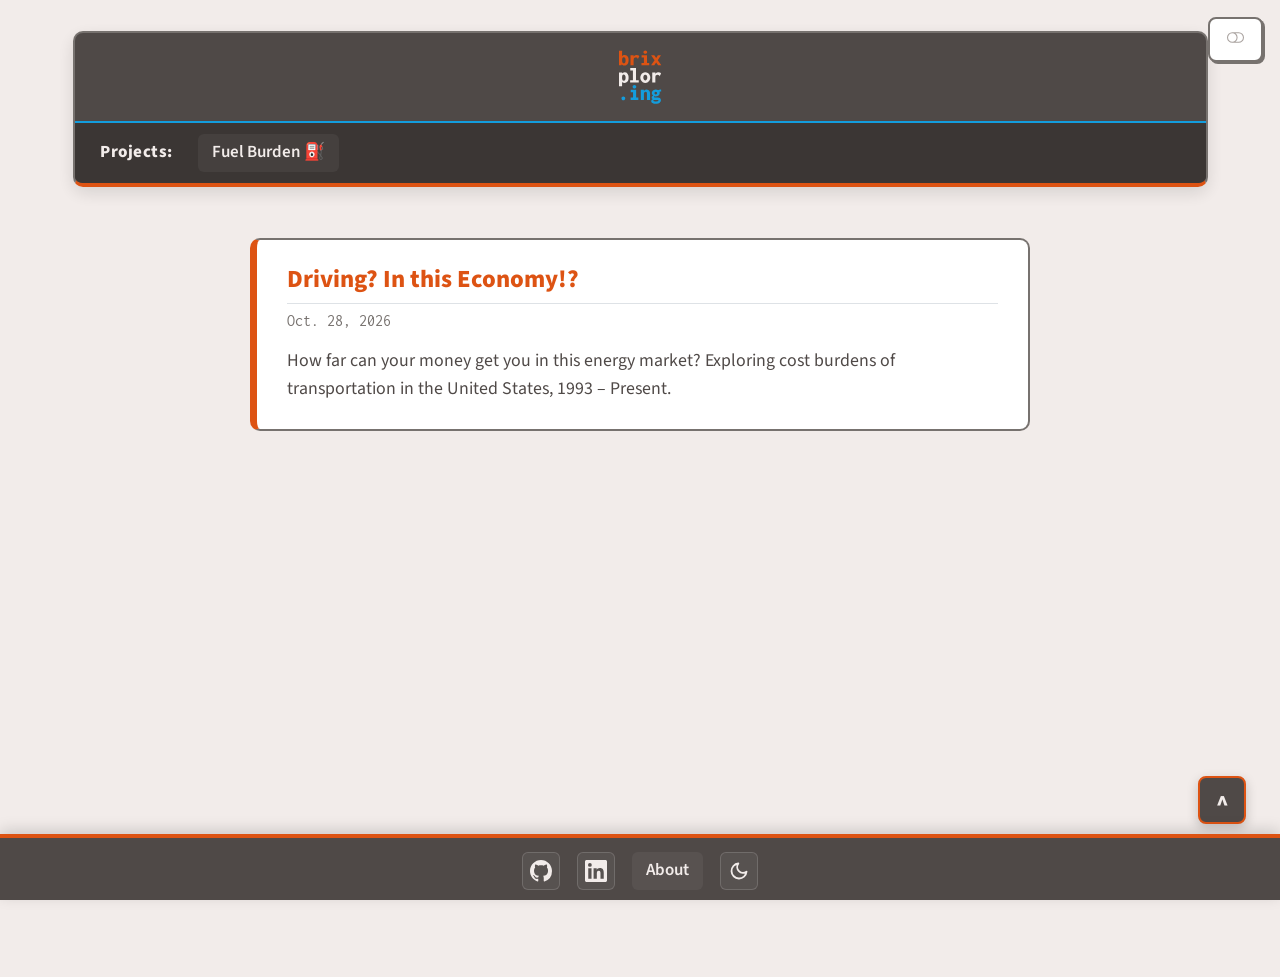
==== commit 783cea68: "Built site for gh-pages" ====
--- a/index.html
+++ b/index.html
@@ -48,9 +48,9 @@
 <link href="site_libs/quarto-html/quarto-syntax-highlighting-a96b8482f58784b5b0a9eafe282b6dfd.css" rel="stylesheet" class="quarto-color-scheme-extra" id="quarto-text-highlighting-styles">
 <script src="site_libs/bootstrap/bootstrap.min.js"></script>
 <link href="site_libs/bootstrap/bootstrap-icons.css" rel="stylesheet">
-<link href="site_libs/bootstrap/bootstrap-cc85f887262d374d18a9090ac71396af.min.css" rel="stylesheet" append-hash="true" class="quarto-color-scheme" id="quarto-bootstrap" data-mode="light">
-<link href="site_libs/bootstrap/bootstrap-dark-3c7feabc06e8403216800f2e0b434d79.min.css" rel="stylesheet" append-hash="true" class="quarto-color-scheme quarto-color-alternate" id="quarto-bootstrap" data-mode="dark">
-<link href="site_libs/bootstrap/bootstrap-cc85f887262d374d18a9090ac71396af.min.css" rel="stylesheet" append-hash="true" class="quarto-color-scheme-extra" id="quarto-bootstrap" data-mode="light">
+<link href="site_libs/bootstrap/bootstrap-0c86003343c0fafb3699a1dd6d3c29a0.min.css" rel="stylesheet" append-hash="true" class="quarto-color-scheme" id="quarto-bootstrap" data-mode="light">
+<link href="site_libs/bootstrap/bootstrap-dark-475701d5f63a17a1a814f78771bf9729.min.css" rel="stylesheet" append-hash="true" class="quarto-color-scheme quarto-color-alternate" id="quarto-bootstrap" data-mode="dark">
+<link href="site_libs/bootstrap/bootstrap-0c86003343c0fafb3699a1dd6d3c29a0.min.css" rel="stylesheet" append-hash="true" class="quarto-color-scheme-extra" id="quarto-bootstrap" data-mode="light">
 <script id="quarto-search-options" type="application/json">{
   "location": "sidebar",
   "copy-button": false,
@@ -310,7 +310,7 @@
       <h2 class="post-title anchored">Driving? In this Economy!?</h2>
       <span class="post-date">Oct. 28, 2026</span>
       <p class="post-excerpt">
-        With elevated fuel prices worldwide, how much of your annual income actually goes toward the gas pump? Breaking down our FRED and EPA dataset methodology...
+        How far can your money get you in this energy market? Exploring cost burdens of transportation in the United States, 1993 – Present.
       </p>
     </a>
 
